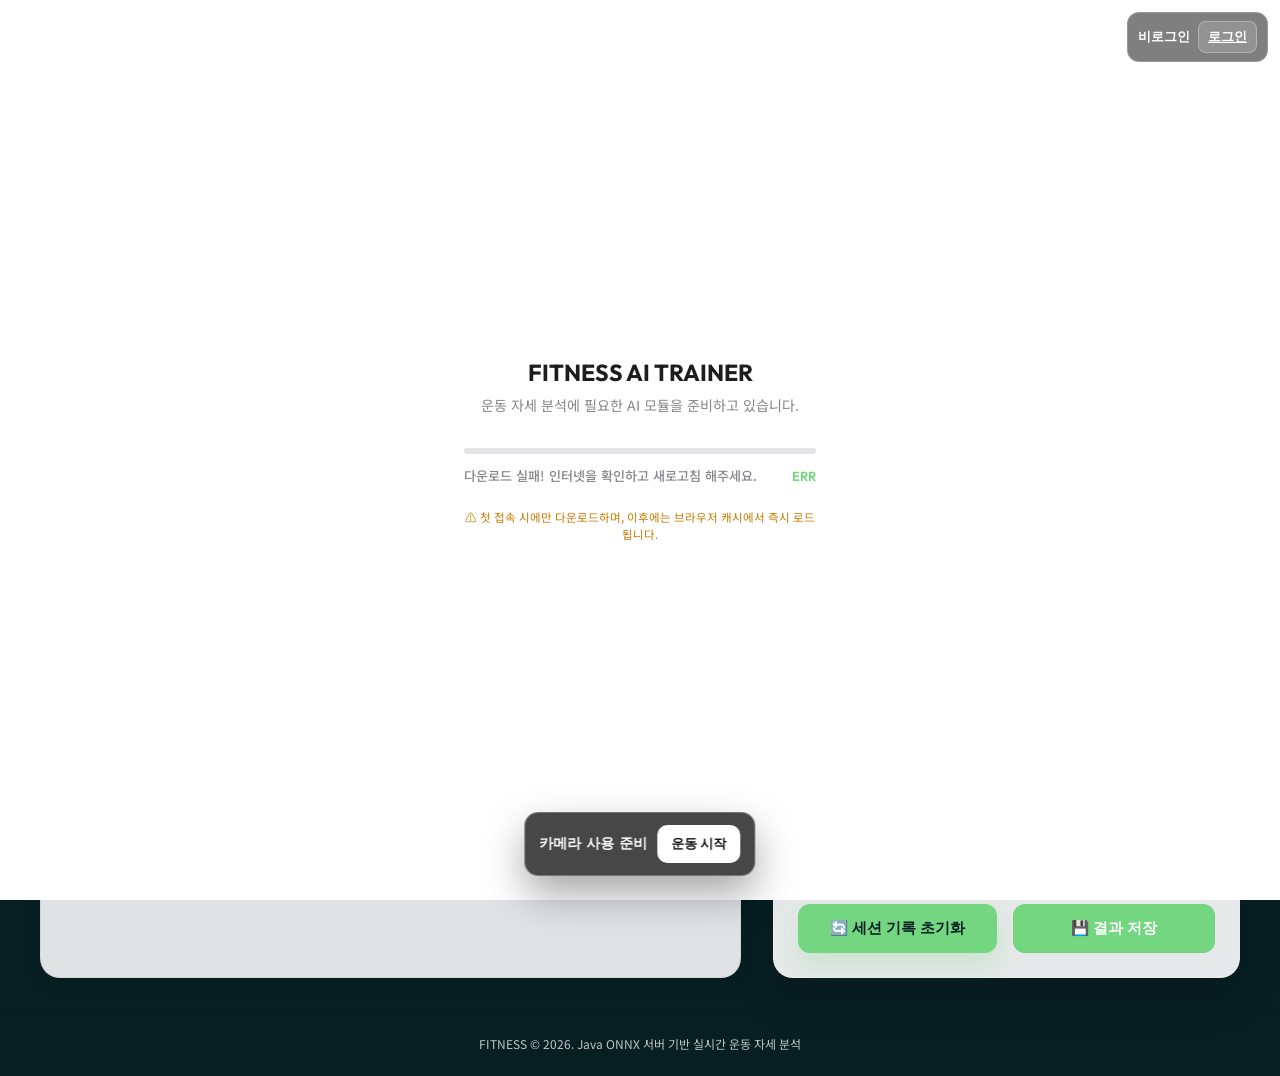
==== src/main/resources/static/exercise.html @ 844e29c2 "first commit" ====
<!DOCTYPE html>
<html lang="ko">

<head>
    <meta charset="UTF-8">
    <meta name="viewport" content="width=device-width, initial-scale=1.0">
    <!-- COOP/COEP Service Worker for GitHub Pages high-speed WASM multithreading -->
    <title>FITNESS | AI 운동 자세 코치</title>
    <!-- Google Fonts: Outfit & Noto Sans KR -->
    <link rel="preconnect" href="https://fonts.googleapis.com">
    <link rel="preconnect" href="https://fonts.gstatic.com" crossorigin>
    <link
        href="https://fonts.googleapis.com/css2?family=Noto+Sans+KR:wght@300;400;500;700&family=Outfit:wght@300;400;600;800&display=swap"
        rel="stylesheet">

    <!-- ONNX Runtime Web Local Serving -->
    <script src="static/ort.min.js"></script>

    <!-- Global diagnostics capture for early scripting & network errors -->
    <script>
        window.addEventListener('error', function (e) {
            // Check if it is a network resource load failure
            let errMsg = e.message;
            let errSrc = e.filename ? e.filename + ':' + e.lineno : '';
            if (e.target && (e.target.src || e.target.href)) {
                errMsg = `네트워크 리소스 로딩 실패: ${e.target.src || e.target.href}`;
                errSrc = e.target.tagName;
            }
            showDiagnosticError(errMsg || '스크립트 실행 오류가 감지되었습니다.', errSrc);
        }, true); // Use capture phase to catch network resource loading failures (CORS, 404)

        window.addEventListener('unhandledrejection', function (e) {
            showDiagnosticError('비동기 처리 에러: ' + (e.reason ? e.reason.message || e.reason : '알 수 없는 거절'));
        });

        function showDiagnosticError(message, source) {
            setTimeout(() => {
                const errorLog = document.getElementById('loader-error-log');
                const content = document.getElementById('error-log-content');
                const statusText = document.getElementById("loader-status-text");
                const progressBar = document.getElementById("loader-progress-bar");
                const percentText = document.getElementById("loader-percentage-text");

                if (errorLog && content) {
                    errorLog.style.display = 'block';
                    const srcInfo = source ? `\n[위치]: ${source}` : '';
                    content.innerText = `[진단 데이터]: ${message}${srcInfo}`;

                    if (statusText) statusText.innerText = "오류 발생! 시스템 진단 결과를 확인하세요.";
                    if (percentText) percentText.innerText = "ERR";
                    if (progressBar) {
                        progressBar.style.width = "100%";
                        progressBar.style.background = "#f43f5e";
                        progressBar.style.boxShadow = "0 0 15px rgba(244, 63, 94, 0.8)";
                    }
                }
            }, 50);
        }
    </script>

    <style>
        :root {
            --bg-base: #f5f5f7;
            /* Apple Signature Light Gray */
            --bg-surface: #ffffff;
            /* Crisp Solid White */
            --border-color: rgba(0, 0, 0, 0.08);
            /* Minimal Neutral Border */
            --primary: #0071e3;
            /* Apple Signature Blue */
            --primary-glow: rgba(0, 113, 227, 0.15);
            --accent-cyan: #0071e3;
            --accent-emerald: #34c759;
            /* iOS green */
            --accent-emerald-glow: rgba(52, 199, 89, 0.15);
            --accent-rose: #ff3b30;
            /* iOS red */
            --accent-rose-glow: rgba(255, 59, 48, 0.15);
            --text-main: #1d1d1f;
            /* Apple Charcoal */
            --text-muted: #86868b;
            /* Apple Gray */
        }

        * {
            box-sizing: border-box;
            margin: 0;
            padding: 0;
        }

        body {
            background-color: var(--bg-base);
            color: var(--text-main);
            font-family: -apple-system, BlinkMacSystemFont, 'SF Pro Display', 'Noto Sans KR', 'Outfit', sans-serif;
            min-height: 100vh;
            display: flex;
            flex-direction: column;
            overflow-x: hidden;
        }

        header {
            position: relative;
            z-index: 10;
            padding: 18px 40px;
            display: flex;
            justify-content: space-between;
            align-items: center;
            border-bottom: 1px solid var(--border-color);
            background: rgba(255, 255, 255, 0.8);
            backdrop-filter: blur(20px);
            -webkit-backdrop-filter: blur(20px);
        }

        .logo-section {
            display: flex;
            align-items: center;
            gap: 12px;
        }

        .logo-badge {
            background: #ffffff;
            border: 1px solid rgba(0, 0, 0, 0.1);
            width: 36px;
            height: 36px;
            border-radius: 9px;
            display: flex;
            align-items: center;
            justify-content: center;
            font-family: 'Outfit', sans-serif;
            font-weight: 800;
            font-size: 1.15rem;
            color: var(--primary);
            box-shadow: 0 2px 8px rgba(0, 0, 0, 0.04);
        }

        h1 {
            font-family: 'Outfit', sans-serif;
            font-size: 1.35rem;
            font-weight: 700;
            color: var(--text-main);
            letter-spacing: -0.5px;
        }

        .status-pill {
            display: flex;
            align-items: center;
            gap: 10px;
            background: #ffffff;
            padding: 8px 18px;
            border-radius: 980px;
            /* Apple pill-shaped status */
            border: 1px solid var(--border-color);
            font-size: 0.82rem;
            font-weight: 500;
            color: var(--text-muted);
            box-shadow: 0 2px 6px rgba(0, 0, 0, 0.02);
            transition: all 0.2s ease;
        }

        .status-dot {
            width: 8px;
            height: 8px;
            border-radius: 50%;
            background-color: var(--accent-rose);
        }

        .status-dot.connected {
            background-color: var(--accent-emerald);
            animation: pulse 1.5s infinite alternate;
        }

        .status-dot.loading {
            background-color: #ff9500;
            /* iOS orange */
            animation: pulse 0.8s infinite alternate;
        }

        main {
            position: relative;
            z-index: 1;
            flex: 1;
            display: grid;
            grid-template-columns: 1.2fr 0.8fr;
            gap: 32px;
            padding: 32px 40px;
            max-width: 1440px;
            width: 100%;
            margin: 0 auto;
        }

        @media (max-width: 1024px) {
            main {
                grid-template-columns: 1fr;
                gap: 24px;
                padding: 20px;
            }
        }

        /* Left Side: Camera Container */
        .workspace-panel {
            background: var(--bg-surface);
            border: 1px solid rgba(0, 0, 0, 0.06);
            border-radius: 20px;
            padding: 24px;
            display: flex;
            flex-direction: column;
            gap: 20px;
            box-shadow: 0 8px 24px rgba(0, 0, 0, 0.03);
            position: relative;
        }

        .camera-wrapper {
            position: relative;
            width: 100%;
            aspect-ratio: 16/9;
            background: #fafafa;
            border-radius: 14px;
            overflow: hidden;
            border: 1px solid rgba(0, 0, 0, 0.06);
        }

        video#webcam {
            position: absolute;
            left: -9999px;
            top: -9999px;
            width: 640px;
            height: 360px;
            opacity: 1;
            pointer-events: none;
        }

        canvas#canvas-stream {
            width: 100%;
            height: 100%;
            object-fit: cover;
        }

        /* Overlay indicators */
        .camera-overlay {
            position: absolute;
            top: 20px;
            left: 20px;
            right: 20px;
            bottom: 20px;
            pointer-events: none;
            display: flex;
            flex-direction: column;
            justify-content: space-between;
        }

        .overlay-top {
            display: flex;
            justify-content: space-between;
            align-items: center;
        }

        .overlay-badge {
            background: rgba(255, 255, 255, 0.9);
            backdrop-filter: blur(10px);
            -webkit-backdrop-filter: blur(10px);
            padding: 7px 14px;
            border-radius: 8px;
            border: 1px solid rgba(0, 0, 0, 0.06);
            font-size: 0.75rem;
            font-weight: 600;
            color: var(--text-main);
            letter-spacing: 0.3px;
            box-shadow: 0 2px 8px rgba(0, 0, 0, 0.04);
        }

        .overlay-state-badge {
            padding: 8px 20px;
            border-radius: 10px;
            font-weight: 700;
            font-size: 0.9rem;
            letter-spacing: 0.5px;
            color: white;
            border: 1px solid rgba(255, 255, 255, 0.1);
            backdrop-filter: blur(12px);
            -webkit-backdrop-filter: blur(12px);
            box-shadow: 0 4px 12px rgba(0, 0, 0, 0.1);
            transition: all 0.3s cubic-bezier(0.4, 0, 0.2, 1);
        }

        .state-ready {
            background: rgba(30, 30, 30, 0.7);
        }

        .state-down {
            background: rgba(0, 113, 227, 0.85);
            /* Apple Blue */
            box-shadow: 0 4px 15px rgba(0, 113, 227, 0.3);
        }

        .overlay-bottom {
            display: flex;
            justify-content: space-between;
            align-items: flex-end;
        }

        .camera-guide-box {
            background: rgba(255, 149, 0, 0.08);
            backdrop-filter: blur(12px);
            -webkit-backdrop-filter: blur(12px);
            border: 1px solid rgba(255, 149, 0, 0.2);
            color: #cc7a00;
            padding: 10px 18px;
            border-radius: 12px;
            font-size: 0.82rem;
            font-weight: 500;
            max-width: 420px;
            line-height: 1.45;
            box-shadow: 0 4px 12px rgba(255, 149, 0, 0.05);
        }

        .fps-badge {
            background: rgba(255, 255, 255, 0.9);
            color: var(--primary);
            border: 1px solid rgba(0, 113, 227, 0.15);
            font-family: 'Outfit', sans-serif;
            font-weight: 600;
        }

        /* Right Side: Controls & Analytics */
        .controls-panel {
            display: flex;
            flex-direction: column;
            gap: 24px;
        }

        .glass-card {
            background: var(--bg-surface);
            border: 1px solid rgba(0, 0, 0, 0.06);
            border-radius: 20px;
            padding: 24px;
            box-shadow: 0 8px 24px rgba(0, 0, 0, 0.03);
            transition: all 0.25s ease;
        }

        .glass-card:hover {
            border-color: rgba(0, 0, 0, 0.1);
            box-shadow: 0 10px 28px rgba(0, 0, 0, 0.05);
        }

        .panel-title {
            font-size: 0.9rem;
            font-weight: 600;
            color: var(--text-muted);
            text-transform: uppercase;
            letter-spacing: 0.8px;
            margin-bottom: 18px;
            display: flex;
            justify-content: space-between;
            align-items: center;
        }

        /* Exercise selection grid */
        .exercise-selectors {
            display: grid;
            grid-template-columns: repeat(3, 1fr);
            gap: 12px;
        }

        .selector-btn {
            background: #f5f5f7;
            border: 1px solid rgba(0, 0, 0, 0.02);
            border-radius: 14px;
            padding: 16px 10px;
            font-size: 0.88rem;
            font-weight: 600;
            color: var(--text-muted);
            cursor: pointer;
            transition: all 0.2s cubic-bezier(0.4, 0, 0.2, 1);
            display: flex;
            flex-direction: column;
            align-items: center;
            gap: 8px;
        }

        .selector-btn:hover {
            background: #e8e8ed;
            color: var(--text-main);
        }

        .selector-btn.active {
            background: var(--primary);
            border-color: var(--primary);
            color: white;
            box-shadow: 0 4px 12px rgba(0, 113, 227, 0.25);
        }

        .selector-btn.active .btn-icon {
            color: white;
        }

        .btn-icon {
            font-size: 1.5rem;
            transition: all 0.2s ease;
        }

        /* Analytics stats */
        .analytics-grid {
            display: grid;
            grid-template-columns: 1fr 1.1fr;
            gap: 20px;
            align-items: center;
        }

        /* Round Gauge container */
        .gauge-container {
            position: relative;
            width: 142px;
            height: 142px;
            margin: 0 auto;
            display: flex;
            justify-content: center;
            align-items: center;
        }

        .gauge-svg {
            transform: rotate(-90deg);
            width: 100%;
            height: 100%;
        }

        .gauge-bg {
            fill: none;
            stroke: #f5f5f7;
            stroke-width: 9;
        }

        .gauge-progress {
            fill: none;
            stroke: url(#scoreGrad);
            stroke-width: 9;
            stroke-linecap: round;
            stroke-dasharray: 377;
            stroke-dashoffset: 377;
            transition: stroke-dashoffset 0.4s cubic-bezier(0.4, 0, 0.2, 1);
        }

        .gauge-center {
            position: absolute;
            display: flex;
            flex-direction: column;
            align-items: center;
            justify-content: center;
        }

        .gauge-val {
            font-family: 'Outfit', sans-serif;
            font-size: 2.15rem;
            font-weight: 700;
            line-height: 1;
            color: var(--text-main);
        }

        .gauge-lbl {
            font-size: 0.7rem;
            color: var(--text-muted);
            text-transform: uppercase;
            letter-spacing: 0.5px;
            margin-top: 4px;
        }

        /* Bar metrics */
        .bar-metrics {
            display: flex;
            flex-direction: column;
            gap: 16px;
        }

        .metric-group {
            display: flex;
            flex-direction: column;
            gap: 6px;
        }

        .metric-info {
            display: flex;
            justify-content: space-between;
            font-size: 0.8rem;
            font-weight: 600;
        }

        .metric-label {
            color: var(--text-muted);
        }

        .metric-value {
            color: var(--text-main);
            font-family: 'Outfit', sans-serif;
        }

        .metric-bar-bg {
            background: #f5f5f7;
            height: 6px;
            border-radius: 3px;
            overflow: hidden;
            position: relative;
        }

        .metric-bar-fill {
            height: 100%;
            border-radius: 3px;
            width: 0%;
            transition: width 0.4s ease;
        }

        .fill-accuracy {
            background: var(--primary);
        }

        .fill-stability {
            background: var(--accent-emerald);
        }

        /* AI Label and feedback card */
        .feedback-section {
            min-height: 110px;
            display: flex;
            flex-direction: column;
            justify-content: center;
            position: relative;
            overflow: hidden;
        }

        .ai-label-wrapper {
            display: flex;
            justify-content: space-between;
            align-items: center;
            margin-bottom: 12px;
        }

        .ai-badge {
            padding: 5px 12px;
            border-radius: 6px;
            font-weight: 700;
            font-size: 0.78rem;
            letter-spacing: 0.5px;
            text-transform: uppercase;
        }

        .badge-good {
            background: rgba(52, 199, 89, 0.1);
            border: 1px solid rgba(52, 199, 89, 0.2);
            color: var(--accent-emerald);
        }

        .badge-bad {
            background: rgba(255, 59, 48, 0.1);
            border: 1px solid rgba(255, 59, 48, 0.2);
            color: var(--accent-rose);
        }

        .feedback-bubble {
            background: #f5f5f7;
            border-left: 4px solid var(--primary);
            border-radius: 0 10px 10px 0;
            padding: 12px 16px;
            font-size: 1.05rem;
            font-weight: 500;
            color: var(--text-main);
            min-height: 52px;
            display: flex;
            align-items: center;
            transition: all 0.2s ease;
        }

        .feedback-bubble.highlight {
            background: rgba(0, 113, 227, 0.05);
            border-left-color: var(--primary);
            animation: highlight-pulse 0.4s ease;
        }

        /* Session Summary grid */
        .summary-grid {
            display: grid;
            grid-template-columns: repeat(3, 1fr);
            gap: 16px;
            text-align: center;
        }

        .summary-card {
            background: #f5f5f7;
            border-radius: 12px;
            padding: 14px 8px;
        }

        .summary-val {
            font-family: 'Outfit', sans-serif;
            font-size: 1.75rem;
            font-weight: 700;
            color: var(--text-main);
            line-height: 1.2;
        }

        .summary-lbl {
            font-size: 0.75rem;
            color: var(--text-muted);
            margin-top: 4px;
        }

        .actions-row {
            display: flex;
            gap: 16px;
            margin-top: 10px;
        }

        .btn {
            flex: 1;
            background: #f5f5f7;
            border: 1px solid rgba(0, 0, 0, 0.02);
            border-radius: 12px;
            padding: 14px;
            color: var(--text-main);
            font-weight: 600;
            font-size: 0.92rem;
            cursor: pointer;
            transition: all 0.2s ease;
            display: flex;
            align-items: center;
            justify-content: center;
            gap: 8px;
        }

        .btn:hover {
            background: #e8e8ed;
        }

        .btn-primary {
            background: var(--primary);
            border: none;
            color: white;
            box-shadow: 0 4px 12px var(--primary-glow);
        }

        .btn-primary:hover {
            background: #0062c3;
            /* Darker Apple Blue */
            box-shadow: 0 6px 16px rgba(0, 113, 227, 0.25);
            transform: translateY(-1px);
        }

        .sound-controller {
            display: flex;
            justify-content: space-between;
            align-items: center;
            font-size: 0.82rem;
            color: var(--text-muted);
        }

        .toggle-switch {
            position: relative;
            display: inline-block;
            width: 44px;
            height: 24px;
        }

        .toggle-switch input {
            opacity: 0;
            width: 0;
            height: 0;
        }

        .toggle-slider {
            position: absolute;
            cursor: pointer;
            top: 0;
            left: 0;
            right: 0;
            bottom: 0;
            background-color: #d2d2d7;
            transition: .2s cubic-bezier(0.4, 0, 0.2, 1);
            border-radius: 24px;
        }

        .toggle-slider:before {
            position: absolute;
            content: "";
            height: 18px;
            width: 18px;
            left: 3px;
            bottom: 3px;
            background-color: white;
            transition: .2s cubic-bezier(0.4, 0, 0.2, 1);
            border-radius: 50%;
            box-shadow: 0 2px 5px rgba(0, 0, 0, 0.15);
        }

        input:checked+.toggle-slider {
            background-color: var(--accent-emerald);
        }

        input:checked+.toggle-slider:before {
            transform: translateX(20px);
        }

        /* Animations */
        @keyframes pulse {
            0% {
                transform: scale(1);
                opacity: 0.8;
            }

            100% {
                transform: scale(1.1);
                opacity: 1;
            }
        }

        @keyframes highlight-pulse {
            0% {
                transform: scale(1);
            }

            50% {
                transform: scale(1.02);
            }

            100% {
                transform: scale(1);
            }
        }

        footer {
            padding: 24px;
            text-align: center;
            font-size: 0.75rem;
            color: var(--text-muted);
            border-top: 1px solid var(--border-color);
            margin-top: auto;
        }

        /* Clean White Loading Screen Overlay Styles */
        #loader-overlay {
            position: fixed;
            top: 0;
            left: 0;
            width: 100%;
            height: 100%;
            background: #ffffff;
            z-index: 9999;
            display: flex;
            align-items: center;
            justify-content: center;
            transition: opacity 0.5s cubic-bezier(0.4, 0, 0.2, 1), transform 0.5s cubic-bezier(0.4, 0, 0.2, 1);
        }

        #loader-overlay.fade-out {
            opacity: 0;
            transform: scale(1.03);
            pointer-events: none;
        }

        .loader-content {
            width: 90%;
            max-width: 400px;
            text-align: center;
            background: #ffffff;
            border-radius: 20px;
            padding: 40px 24px;
        }

        .loader-logo {
            background: var(--primary);
            width: 54px;
            height: 54px;
            border-radius: 12px;
            display: flex;
            align-items: center;
            justify-content: center;
            font-family: 'Outfit', sans-serif;
            font-weight: 800;
            font-size: 1.6rem;
            color: white;
            margin: 0 auto 24px;
            box-shadow: 0 4px 12px var(--primary-glow);
        }

        .loader-title {
            font-family: 'Outfit', sans-serif;
            font-size: 1.45rem;
            font-weight: 700;
            margin-bottom: 8px;
            color: var(--text-main);
        }

        .loader-subtitle {
            font-size: 0.88rem;
            color: var(--text-muted);
            line-height: 1.5;
            margin-bottom: 32px;
        }

        .progress-container {
            width: 100%;
            height: 6px;
            background: #e5e5e7;
            border-radius: 3px;
            overflow: hidden;
            margin-bottom: 12px;
        }

        .progress-bar-fill {
            height: 100%;
            width: 0%;
            background: var(--primary);
            border-radius: 3px;
            transition: width 0.1s ease;
        }

        .progress-text-row {
            display: flex;
            justify-content: space-between;
            align-items: center;
            font-size: 0.82rem;
            font-weight: 500;
            color: var(--text-muted);
            margin-bottom: 24px;
        }

        #loader-status-text {
            color: var(--text-muted);
        }

        #loader-percentage-text {
            font-family: 'Outfit', sans-serif;
            color: var(--primary);
            font-weight: 600;
        }

        .loader-cache-tip {
            font-size: 0.72rem;
            color: #cc7a00;
            line-height: 1.4;
        }

        /* FITNESS unified UI override: visual layer only, camera/canvas/model logic untouched */
        :root {
            --primary: #74d680;
            --primary-glow: rgba(116, 214, 128, 0.22);
            --accent-cyan: #74d680;
            --accent-emerald: #74d680;
            --bg-base: #071f23;
            --bg-surface: rgba(255, 255, 255, 0.88);
        }
        body {
            background: #071f23;
        }
        header {
            background: rgba(7, 31, 35, 0.78);
            color: #fff;
            border-bottom: 1px solid rgba(255,255,255,0.16);
        }
        .logo-section h1 {
            font-size: clamp(1.8rem, 4vw, 2.6rem);
            letter-spacing: -0.04em;
            color: #fff;
            font-weight: 900;
        }
        .status-pill,
        .glass-card,
        .camera-wrapper,
        .sound-controller {
            border: 1px solid rgba(255,255,255,0.18);
            box-shadow: 0 18px 40px rgba(0,0,0,0.18);
        }
        .glass-card,
        .sound-controller {
            background: rgba(255,255,255,0.9);
            backdrop-filter: blur(14px);
        }
        .panel-title {
            color: #083239;
            font-weight: 900;
            letter-spacing: -0.02em;
        }
        .selector-btn.active,
        .btn-primary,
        #start-btn {
            background: #74d680 !important;
            color: #062024 !important;
            box-shadow: 0 12px 26px rgba(116, 214, 128, 0.24) !important;
        }
        .selector-btn.active {
            border-color: rgba(116, 214, 128, 0.9) !important;
        }
        .metric-bar-fill,
        #gauge-circle {
            stroke: #74d680;
        }
        .gauge-val,
        .summary-val,
        .metric-value {
            color: #0f3f35;
        }
        footer {
            color: rgba(255,255,255,0.74);
        }
        @media (max-width: 768px) {
            header {
                padding: 16px 18px;
                gap: 12px;
            }
            .logo-section h1 {
                font-size: 2rem;
                word-break: keep-all;
            }
            main {
                gap: 16px;
            }
            .glass-card {
                border-radius: 20px;
            }
        }

    </style>

<script>
(function syncFitnessLoginKeys() {
  const keys = ["fitnessUserId", "fitnessUser", "user", "loggedInUserId", "currentUser", "username"];
  let value = "";
  for (const key of keys) {
    const v = localStorage.getItem(key);
    if (v) { value = v; break; }
  }
  if (value) {
    localStorage.setItem("fitnessUserId", value);
    localStorage.setItem("fitnessUser", value);
    localStorage.setItem("user", value);
    localStorage.setItem("loggedInUserId", value);
    localStorage.setItem("currentUser", value);
    localStorage.setItem("username", value);
  }
})();
</script>

</head>

<body>

<!-- Camera Permission Fix Overlay -->
<div id="camera-permission-fix" style="position:fixed; left:50%; bottom:24px; transform:translateX(-50%); z-index:100000; display:flex; gap:10px; align-items:center; padding:12px 14px; border-radius:14px; background:rgba(0,0,0,.72); color:#fff; border:1px solid rgba(255,255,255,.25); backdrop-filter:blur(12px); box-shadow:0 18px 40px rgba(0,0,0,.35); font:700 14px system-ui;">
  <span>카메라 사용 준비</span>
  <button type="button" onclick="requestCameraPermissionAndStart()" style="height:38px; padding:0 14px; border:0; border-radius:10px; background:#fff; color:#111; font-weight:900; cursor:pointer;">운동 시작</button>
</div>

<script>
async function requestCameraPermissionAndStart() {
  const box = document.getElementById("camera-permission-fix");
  try {
    if (typeof window.unlockTTSForIOS === "function") window.unlockTTSForIOS();
    if (!navigator.mediaDevices || !navigator.mediaDevices.getUserMedia) {
      alert("이 브라우저에서 카메라 API를 사용할 수 없습니다. Chrome 최신 버전으로 접속해주세요.");
      return;
    }
    if (box) box.style.display = "none";
    if (typeof window.handleStartButton === "function") {
      await window.handleStartButton();
    }
  } catch (err) {
    console.error("[Camera Permission Error]", err);
    alert("카메라 권한 요청 실패: " + (err && err.message ? err.message : err));
  }
}

window.addEventListener("DOMContentLoaded", async function () {
  const box = document.getElementById("camera-permission-fix");
  if (!box) return;
  try {
    if (navigator.permissions && navigator.permissions.query) {
      const result = await navigator.permissions.query({ name: "camera" });
      if (result.state === "granted") box.style.display = "none";
    }
  } catch (_) {
    // Safari 일부 버전은 camera permission query를 지원하지 않습니다.
  }
});
</script>


    <div id="fitness-auth-bar" style="position:fixed; top:12px; right:12px; z-index:99999; display:flex; gap:8px; align-items:center; background:rgba(0,0,0,.5); color:#fff; border:1px solid rgba(255,255,255,.2); border-radius:12px; padding:8px 10px; backdrop-filter:blur(10px); font:700 13px system-ui;">
        <span id="fitness-auth-name">비로그인</span>
        <a id="fitness-login-open" href="login.html" style="background:rgba(255,255,255,.15); color:#fff; border:1px solid rgba(255,255,255,.3); border-radius:8px; padding:6px 9px; cursor:pointer;">로그인</a>
        <button id="fitness-logout-btn" type="button" onclick="logoutFitness()" style="display:none; background:rgba(255,255,255,.15); color:#fff; border:1px solid rgba(255,255,255,.3); border-radius:8px; padding:6px 9px; cursor:pointer;">로그아웃</button>
    </div>


    <!-- Cyberpunk Loader Overlay -->
    <div id="loader-overlay">
        <div class="loader-content">
            <h2 class="loader-title">FITNESS AI TRAINER</h2>
            <p class="loader-subtitle">운동 자세 분석에 필요한 AI 모듈을 준비하고 있습니다.</p>

            <div class="progress-container">
                <div id="loader-progress-bar" class="progress-bar-fill"></div>
            </div>

            <div class="progress-text-row">
                <span id="loader-status-text">카메라 시작 버튼을 눌러 권한을 허용해주세요.</span>
                <span id="loader-percentage-text">0%</span>
            </div>

            <p class="loader-cache-tip">⚠️ 첫 접속 시에만 다운로드하며, 이후에는 브라우저 캐시에서 즉시 로드됩니다.</p>

            <!-- TTS 활성화용 시작 버튼 (로딩 완료 후 표시) -->
            <button id="start-btn" onclick="handleStartButton()"
                style="display:none; margin-top:24px; width:100%; padding:14px; background:var(--primary); color:white; border:none; border-radius:12px; font-size:1rem; font-weight:600; cursor:pointer; box-shadow:0 4px 12px rgba(0,113,227,0.3); transition: all 0.2s ease;">
                ▶ 운동 시작
            </button>

            <!-- Diagnostic error console -->
            <div id="loader-error-log"
                style="display: none; margin-top: 20px; padding: 14px; background: rgba(244, 63, 94, 0.08); border: 1px dashed var(--accent-rose); border-radius: 12px; font-family: monospace; font-size: 0.78rem; color: #fda4af; text-align: left; max-height: 120px; overflow-y: auto; box-shadow: 0 0 10px rgba(244, 63, 94, 0.15);">
                <div
                    style="font-weight: 700; color: #f43f5e; margin-bottom: 4px; display: flex; align-items: center; gap: 6px;">
                    <span style="animation: pulse 0.5s infinite alternate;">🔴</span> SYSTEM DIAGNOSTIC ERROR:
                </div>
                <div id="error-log-content" style="white-space: pre-wrap; line-height: 1.4;"></div>
            </div>
        </div>
    </div>

    <!-- Login Overlay -->
    <div id="login-overlay" style="position:fixed; top:0; left:0; width:100%; height:100%; background:rgba(0,0,0,0.85); z-index:10000; display:none; align-items:center; justify-content:center; backdrop-filter:blur(10px);">
        <div style="background:white; padding:40px; border-radius:20px; width:90%; max-width:400px; text-align:center;">
            <h2 style="margin-bottom:10px;">FITNESS 로그인</h2>
            <p style="color:#666; margin-bottom:30px;">기존 기록을 불러오거나 새로 등록하세요.</p>
            <input type="text" id="user-id" placeholder="아이디" style="width:100%; padding:14px; margin-bottom:12px; border:1px solid #ddd; border-radius:12px; font-size:1rem;">
            <input type="password" id="user-pw" placeholder="비밀번호" style="width:100%; padding:14px; margin-bottom:24px; border:1px solid #ddd; border-radius:12px; font-size:1rem;">
            <div style="display:flex; gap:10px;">
                <button onclick="handleAuth('login')" style="flex:1; padding:16px; background:#0071e3; color:white; border:none; border-radius:12px; font-size:1.1rem; font-weight:600; cursor:pointer;">로그인</button>
                <button onclick="handleAuth('register')" style="flex:1; padding:16px; background:#34c759; color:white; border:none; border-radius:12px; font-size:1.1rem; font-weight:600; cursor:pointer;">회원가입</button>
            </div>
        </div>
    </div>

    <header>

        <div class="logo-section">
            <div>
                <h1>FITNESS</h1>
            </div>
        </div>

        <div class="status-pill">
            <div id="conn-dot" class="status-dot"></div>
            <span id="conn-text">로딩 중...</span>
        </div>
    </header>

    <main>
        <!-- Left Column: Camera and Landmark overlay -->
        <section class="workspace-panel">
            <div class="camera-wrapper">
                <video id="webcam" autoplay playsinline muted></video>
                <canvas id="canvas-stream"></canvas>

                <div class="camera-overlay">
                    <div class="overlay-top">
                        <span id="guide-badge" class="overlay-badge fps-badge">FPS --</span>
                        <div id="state-badge" class="overlay-state-badge state-ready">READY</div>
                    </div>

                    <div class="overlay-bottom">
                        <div id="camera-guide" class="camera-guide-box">
                            카메라 가이드: 준비 중...
                        </div>
                        <span id="ai-prediction-dot" class="overlay-badge"
                            style="background: rgba(16, 185, 129, 0.8);">AI: --</span>
                        <div id="live-debug-console"
                            style="margin-top: 10px; font-size: 0.75rem; font-family: monospace; padding: 8px 12px; border-radius: 8px; background: rgba(15, 23, 42, 0.85); color: #ef4444; border: 1px solid rgba(239, 68, 68, 0.3); display: none; max-width: 320px; white-space: normal; word-break: break-all; pointer-events: auto; backdrop-filter: blur(10px); box-shadow: 0 10px 25px -5px rgba(0, 0, 0, 0.5); text-align: left;">
                        </div>
                    </div>
                </div>
            </div>

            <div class="sound-controller">
                <span>🔊 실시간 음성 코칭 및 효과음 활성화</span>
                <label class="toggle-switch">
                    <input type="checkbox" id="voice-enable" checked>
                    <span class="toggle-slider"></span>
                </label>
            </div>
        </section>

        <!-- Right Column: Control Center & Real-Time Stats -->
        <section class="controls-panel">

            <!-- Card 1: Exercise Selector -->
            <div class="glass-card">
                <div class="panel-title">운동 종목 선택</div>
                <div class="exercise-selectors">
                    <button class="selector-btn active" id="btn-squat" onclick="changeExercise('squat')">
                        <span class="btn-icon">🧘‍♂️</span>
                        <span>스쿼트</span>
                    </button>
                    <button class="selector-btn" id="btn-pushup" onclick="changeExercise('pushup')">
                        <span class="btn-icon">🤸‍♂️</span>
                        <span>푸시업</span>
                    </button>
                    <button class="selector-btn" id="btn-pullup" onclick="changeExercise('pullup')">
                        <span class="btn-icon">🏋️‍♂️</span>
                        <span>풀업</span>
                    </button>
                </div>
            </div>

            <!-- Card 2: Live Analytics -->
            <div class="glass-card">
                <div class="panel-title">
                    <span>실시간 운동 평가지표</span>
                    <span id="measuring-indicator"
                        style="color: var(--accent-cyan); font-size: 0.75rem; text-transform: uppercase; font-weight: 700; display:none;">●
                        측정 중</span>
                </div>

                <div class="analytics-grid">
                    <!-- Circle Total Score -->
                    <div class="gauge-container">
                        <svg class="gauge-svg">
                            <defs>
                                <linearGradient id="scoreGrad" x1="0%" y1="0%" x2="100%" y2="100%">
                                    <stop offset="0%" stop-color="#0071e3" />
                                    <stop offset="100%" stop-color="#34c759" />
                                </linearGradient>
                            </defs>
                            <circle class="gauge-bg" cx="70" cy="70" r="60"></circle>
                            <circle id="gauge-circle" class="gauge-progress" cx="70" cy="70" r="60"></circle>
                        </svg>
                        <div class="gauge-center">
                            <span id="score-value" class="gauge-val">0.0</span>
                            <span class="gauge-lbl">점수</span>
                        </div>
                    </div>

                    <!-- Horizontal Bar meters -->
                    <div class="bar-metrics">
                        <div class="metric-group">
                            <div class="metric-info">
                                <span class="metric-label">자세 정확도</span>
                                <span id="accuracy-val" class="metric-value">-- %</span>
                            </div>
                            <div class="metric-bar-bg">
                                <div id="accuracy-bar" class="metric-bar-fill fill-accuracy"></div>
                            </div>
                        </div>

                        <div class="metric-group">
                            <div class="metric-info">
                                <span class="metric-label">좌우 안정성</span>
                                <span id="stability-val" class="metric-value">100 %</span>
                            </div>
                            <div class="metric-bar-bg">
                                <div id="stability-bar" class="metric-bar-fill fill-stability"></div>
                            </div>
                        </div>
                    </div>
                </div>
            </div>

            <!-- Card 3: AI Real-Time Feedback -->
            <div class="glass-card feedback-section">
                <div class="ai-label-wrapper">
                    <span class="panel-title" style="margin-bottom:0;">실시간 코칭 피드백</span>
                    <span id="ai-badge" class="ai-badge badge-good">GOOD</span>
                </div>
                <div id="feedback-bubble" class="feedback-bubble">
                    로딩 중...
                </div>
            </div>

            <!-- Card 4: Session Metrics -->
            <div class="glass-card">
                <div class="panel-title">세션 종합 기록</div>
                <div class="summary-grid">
                    <div class="summary-card">
                        <div id="sum-reps" class="summary-val">0</div>
                        <div class="summary-lbl">총 횟수</div>
                    </div>
                    <div class="summary-card">
                        <div id="sum-avg" class="summary-val">0.0</div>
                        <div class="summary-lbl">평균 점수</div>
                    </div>
                    <div class="summary-card">
                        <div id="sum-peak" class="summary-val">0.0</div>
                        <div class="summary-lbl">최고 점수</div>
                    </div>
                </div>

                <div class="actions-row">
                    <button class="btn btn-primary" onclick="resetStats()">🔄 세션 기록 초기화</button>
                    <button class="btn" style="background: var(--accent-emerald); color: white;" onclick="exportSessionData()">💾 결과 저장</button>
                </div>
            </div>

        </section>
    </main>

    <footer>
        FITNESS © 2026. Java ONNX 서버 기반 실시간 운동 자세 분석
    </footer>

    <!-- MediaPipe Vision Task Library (ES module dynamic imports) -->
    <script type="module">
        // Real-time on-screen debug console hooks
        const debugConsole = document.getElementById('live-debug-console');
        const showDebug = (msg, isErr = true) => {
            if (!debugConsole) return;
            debugConsole.style.display = 'block';
            debugConsole.style.color = isErr ? '#ef4444' : '#fbbf24';
            debugConsole.style.borderColor = isErr ? 'rgba(239, 68, 68, 0.3)' : 'rgba(251, 191, 36, 0.3)';
            debugConsole.innerText = `⚠️ [${isErr ? "오류" : "경고"}] ${msg}`;
        };

        const _err = console.error;
        console.error = function (...args) {
            const str = args.join(' ');
            if (str.includes("inference_feedback_manager") || str.includes("signature") || str.includes("feedback_manager")) return;

            _err.apply(console, args);
            if (str.includes("MediaPipe") || str.includes("ONNX") || str.includes("WASM") || str.includes("Init") || str.includes("failed")) {
                showDebug(str, true);
            }
        };

        const _warn = console.warn;
        console.warn = function (...args) {
            const str = args.join(' ');
            // Filter out internal MediaPipe inference_feedback_manager warnings to keep UI clean
            if (str.includes("inference_feedback_manager") || str.includes("signature") || str.includes("feedback_manager")) return;

            _warn.apply(console, args);
            if (str.includes("MediaPipe") || str.includes("ONNX") || str.includes("timestamp") || str.includes("inference")) {
                showDebug(str, false);
            }
        };

        import { PoseLandmarker, FilesetResolver } from "./static/vision_bundle.mjs";

        // Global variables & engine states
        let poseLandmarker = null;
        let activeExercise = 'squat';
        let isCameraActive = false;
        let lastSpeakTime = 0;
        const speechCooldown = 4000;

        let featureBuffer = []; // stores normalized 132-dimension coordinates
        let landmarkHistory = []; // stores shoulder x position standard deviation
        let onnxSession = null;
        let cachedPoseLabel = "Good";
        let onnxFrameCounter = 0;
        let isOnnxRunning = false; // ONNX 추론 중복 실행 방지 플래그
        let mediapipeFrameCounter = 0; // MediaPipe 호출 빈도 제어용

        // Exponential Moving Average Landmark Smoothing Filter (Zero-latency stabilizer)
        let smoothedLandmarks = null;
        const SMOOTHING_FACTOR = 0.22; // lower is smoother, higher is more responsive (optimized for noise reduction)
        let lastChosenSide = {}; // Map of key -> 'left' or 'right' side selection cache to prevent side-switching jitter

        function smoothPoseLandmarks(rawLandmarks) {
            if (!smoothedLandmarks || smoothedLandmarks.length !== rawLandmarks.length) {
                // Initialize filter cache with raw coordinate clones
                smoothedLandmarks = rawLandmarks.map(pt => ({
                    x: pt.x,
                    y: pt.y,
                    z: pt.z,
                    visibility: pt.visibility !== undefined ? pt.visibility : 1
                }));
                return smoothedLandmarks;
            }

            for (let i = 0; i < rawLandmarks.length; i++) {
                const prev = smoothedLandmarks[i];
                const curr = rawLandmarks[i];

                // Real-time Exponential Smoothing Formula
                prev.x = SMOOTHING_FACTOR * curr.x + (1 - SMOOTHING_FACTOR) * prev.x;
                prev.y = SMOOTHING_FACTOR * curr.y + (1 - SMOOTHING_FACTOR) * prev.y;
                prev.z = SMOOTHING_FACTOR * curr.z + (1 - SMOOTHING_FACTOR) * prev.z;

                const currVis = curr.visibility !== undefined ? curr.visibility : 1;
                prev.visibility = SMOOTHING_FACTOR * currVis + (1 - SMOOTHING_FACTOR) * prev.visibility;
            }
            return smoothedLandmarks;
        }

        // Session records
        let totalReps = 0;
        let repScores = [];
        let peakScore = 0;
        let prevScore = 0;

        const video = document.getElementById('webcam');
        const canvas = document.getElementById('canvas-stream');
        const ctx = canvas.getContext('2d', { alpha: false }); // alpha:false로 합성 비용 제거

        const CAM_GUIDES = {
            'squat': '카메라 가이드: 몸의 측면이 보이도록 섭니다. 발끝부터 머리까지 전신이 카메라 화면에 잘 잡히게 카메라 거리를 조절해주세요.',
            'pushup': '카메라 가이드: 몸의 측면이 향하도록 바닥에 엎드립니다. 손끝부터 발목까지 전신 정렬 라인이 직선으로 보이도록 각도를 세팅해주세요.',
            'pullup': '카메라 가이드: 철봉 바로 뒤(후면)에 서주세요. 어깨와 양 팔꿈치의 움직임이 양 대칭으로 선명하게 포착되도록 배치해주세요.'
        };

        // Sound Synthesis via Web Audio API
        const audioCtx = new (window.AudioContext || window.webkitAudioContext)();
        function playSynthSound(type) {
            if (!document.getElementById('voice-enable').checked) return;
            if (audioCtx.state === 'suspended') audioCtx.resume();

            const osc = audioCtx.createOscillator();
            const gain = audioCtx.createGain();
            osc.connect(gain);
            gain.connect(audioCtx.destination);
            const now = audioCtx.currentTime;

            if (type === 'tink') {
                osc.type = 'sine';
                osc.frequency.setValueAtTime(880, now);
                osc.frequency.exponentialRampToValueAtTime(1200, now + 0.1);
                gain.gain.setValueAtTime(0.12, now);
                gain.gain.exponentialRampToValueAtTime(0.001, now + 0.25);
                osc.start(now); osc.stop(now + 0.25);
            }
            else if (type === 'pop') {
                osc.type = 'triangle';
                osc.frequency.setValueAtTime(440, now);
                osc.frequency.exponentialRampToValueAtTime(554, now + 0.08);
                gain.gain.setValueAtTime(0.08, now);
                gain.gain.exponentialRampToValueAtTime(0.001, now + 0.15);
                osc.start(now); osc.stop(now + 0.15);
            }
            else if (type === 'glass') {
                osc.type = 'sine';
                osc.frequency.setValueAtTime(1046.5, now);
                osc.frequency.exponentialRampToValueAtTime(1568, now + 0.15);
                gain.gain.setValueAtTime(0.15, now);
                gain.gain.exponentialRampToValueAtTime(0.001, now + 0.4);
                osc.start(now); osc.stop(now + 0.4);

                const osc2 = audioCtx.createOscillator();
                const gain2 = audioCtx.createGain();
                osc2.type = 'sine'; osc2.frequency.setValueAtTime(1318.5, now);
                gain2.gain.setValueAtTime(0.05, now); gain2.gain.exponentialRampToValueAtTime(0.001, now + 0.3);
                osc2.connect(gain2); gain2.connect(audioCtx.destination);
                osc2.start(now); osc2.stop(now + 0.3);
            }
            else if (type === 'funk') {
                osc.type = 'sawtooth';
                osc.frequency.setValueAtTime(180, now);
                osc.frequency.linearRampToValueAtTime(120, now + 0.18);
                gain.gain.setValueAtTime(0.07, now);
                gain.gain.exponentialRampToValueAtTime(0.001, now + 0.2);
                osc.start(now); osc.stop(now + 0.25);
            }
        }

        // Web Speech API (TTS)
        let isSpeakingPriority = false;
        let speakTimeoutId = null;
        let pendingFeedbackText = null;
        let ttsQueue = [];
        let ttsIsSpeaking = false;
        let lastSpokenText = '';
        let lastSpokenAt = 0;
        let ttsUnlocked = false;
        const isiOSDevice = /iPad|iPhone|iPod/.test(navigator.userAgent) ||
            (navigator.platform === 'MacIntel' && navigator.maxTouchPoints > 1);


        // MP3 file-based TTS. Uses the uploaded female voice files instead of browser speech when available.
        const feedbackAudioFiles = {
            "무릎을 조금 더 깊게 굽혀주세요": "tts/squat_knee_deeper.mp3",
            "조금만 더 내려가 주세요": "tts/go_lower.mp3",
            "상체가 앞으로 쏠렸어요. 등을 조금 더 세워주세요": "tts/squat_trunk_forward.mp3",
            "상체가 앞으로 쏠렸어요. 등을 좀 더 세워주세요": "tts/squat_trunk_forward.mp3",
            "상체를 조금 더 세워주세요": "tts/stand_trunk_up.mp3",
            "팔을 조금 더 굽혀주세요": "tts/pushup_bend_arms.mp3",
            "엉덩이가 올라갔어요. 몸을 일직선으로 유지해주세요": "tts/pushup_hips_up.mp3",
            "엉덩이를 살짝 내려주세요": "tts/lower_hips.mp3",
            "턱이 바에 가까워질 때까지 조금 더 올라가 주세요": "tts/pullup_higher_to_bar.mp3",
            "조금만 더 올려주세요": "tts/pullup_higher.mp3",
            "양팔에 힘을 균등하게 써주세요": "tts/pullup_even_arms.mp3",
            "몸이 많이 흔들려요. 균형을 잡아주세요": "tts/balance_shaking.mp3",
            "좌우 균형을 유지해주세요": "tts/keep_balance.mp3",
            "자세가 아주 좋아요": "tts/good.mp3",
            "좋아요. 그대로 유지해주세요": "tts/good.mp3",
            "좋은 자세입니다": "tts/good.mp3",
            "준비 완료. 자세를 잡고 운동을 시작해볼게요.": "tts/ready.mp3"
        };
        const feedbackAudioCache = new Map();
        let currentFeedbackAudio = null;
        let mp3AudioUnlocked = false;

        function normalizeFeedbackText(text) {
            return String(text || '').replace(/\s+/g, ' ').trim();
        }

        function getFeedbackAudioUrl(text) {
            const clean = normalizeFeedbackText(text);
            return feedbackAudioFiles[clean] || null;
        }

        function getFeedbackAudio(url) {
            if (!feedbackAudioCache.has(url)) {
                const audio = new Audio(url);
                audio.preload = 'auto';
                audio.playsInline = true;
                feedbackAudioCache.set(url, audio);
            }
            return feedbackAudioCache.get(url);
        }

        function unlockMp3AudioForIOS() {
            if (mp3AudioUnlocked) return true;
            try {
                const audio = getFeedbackAudio('tts/good.mp3');
                audio.volume = 0.01;
                const p = audio.play();
                if (p && typeof p.then === 'function') {
                    p.then(() => {
                        audio.pause();
                        audio.currentTime = 0;
                        audio.volume = 1.0;
                        mp3AudioUnlocked = true;
                    }).catch(() => {});
                } else {
                    audio.pause();
                    audio.currentTime = 0;
                    audio.volume = 1.0;
                    mp3AudioUnlocked = true;
                }
                return true;
            } catch(e) {
                return false;
            }
        }

        function playFeedbackAudioFile(text, onDone) {
            const url = getFeedbackAudioUrl(text);
            if (!url) return false;

            try {
                if (currentFeedbackAudio) {
                    currentFeedbackAudio.pause();
                    currentFeedbackAudio.currentTime = 0;
                }

                const audio = getFeedbackAudio(url);
                currentFeedbackAudio = audio;
                audio.currentTime = 0;
                audio.volume = 1.0;

                let finished = false;
                const finish = () => {
                    if (finished) return;
                    finished = true;
                    if (currentFeedbackAudio === audio) currentFeedbackAudio = null;
                    audio.onended = null;
                    audio.onerror = null;
                    if (typeof onDone === 'function') onDone();
                };

                const safetyTimeout = setTimeout(finish, 3500);
                audio.onended = () => { clearTimeout(safetyTimeout); finish(); };
                audio.onerror = () => { clearTimeout(safetyTimeout); finish(); };

                const playPromise = audio.play();
                if (playPromise && typeof playPromise.catch === 'function') {
                    playPromise.catch(err => {
                        clearTimeout(safetyTimeout);
                        console.warn('MP3 TTS playback failed:', err);
                        finish();
                    });
                }
                return true;
            } catch(e) {
                console.warn('MP3 TTS error:', e);
                return false;
            }
        }

        // 한국어 여성 음성 우선 선택
        // 브라우저 TTS는 기기에 설치된 음성을 사용하므로, iPhone/iPad에서는
        // iOS 설정 > 손쉬운 사용 > 콘텐츠 말하기 > 음성 > 한국어에서 여성 음성을 받아두면 가장 자연스럽게 재생된다.
        function pickNaturalKoreanFemaleVoice() {
            const voices = getSafeVoices();
            const koreanVoices = voices.filter(v => v.lang && v.lang.toLowerCase().startsWith('ko'));

            const femaleNamePattern = /Yuna|유나|Sora|소라|Narae|나래|Yuri|유리|Jiyoung|지영|Seoyeon|서연|female|woman|여성/i;
            const naturalPattern = /Siri|Enhanced|Premium|Neural|Natural|Google|Apple|Microsoft/i;

            return (
                koreanVoices.find(v => femaleNamePattern.test(v.name) && naturalPattern.test(v.name)) ||
                koreanVoices.find(v => femaleNamePattern.test(v.name)) ||
                koreanVoices.find(v => naturalPattern.test(v.name)) ||
                koreanVoices.find(v => v.default) ||
                koreanVoices[0] ||
                voices.find(v => femaleNamePattern.test(v.name)) ||
                voices[0]
            );
        }

        function unlockTTSForIOS() {
            if (!isTTSSupported()) return false;
            try {
                getSafeVoices();
                window.speechSynthesis.cancel();

                // iOS/Safari는 반드시 사용자 터치 이벤트 안에서 실제 발화를 한 번 해야 이후 TTS가 열린다.
                // 빈 문자열은 무시되는 경우가 많아서 아주 작은 볼륨의 마침표로 엔진만 깨운다.
                const unlock = new SpeechSynthesisUtterance('.');
                unlock.lang = 'ko-KR';
                unlock.volume = 0.01;
                unlock.rate = 0.92;
                unlock.pitch = 1.18;
                const voice = pickNaturalKoreanFemaleVoice();
                if (voice) unlock.voice = voice;
                unlock.onend = () => { ttsUnlocked = true; };
                unlock.onerror = () => { ttsUnlocked = true; };
                window.speechSynthesis.speak(unlock);
                ttsUnlocked = true;
                return true;
            } catch (e) {
                console.warn('TTS unlock failed:', e);
                return false;
            }
        }

        window.unlockTTSForIOS = unlockTTSForIOS;

        // iOS/Safari에서 음성 큐가 멈추는 현상 방지
        if ('speechSynthesis' in window) {
            setInterval(() => {
                try {
                    if (isiOSDevice && window.speechSynthesis.paused) {
                        window.speechSynthesis.resume();
                    }
                } catch(e) {}
            }, 1000);
        }

        // 화면 어디든 첫 터치/클릭이 오면 음성 엔진을 먼저 깨운다.
        ['touchend', 'click'].forEach(evt => {
            document.addEventListener(evt, () => {
                unlockMp3AudioForIOS();
                if (!ttsUnlocked) unlockTTSForIOS();
            }, { once: false, passive: true });
        });

        // Centralized priority-aware and race-safe TTS scheduler
        function isTTSSupported() {
            return (
                'speechSynthesis' in window &&
                typeof window.speechSynthesis?.speak === 'function' &&
                typeof window.speechSynthesis?.cancel === 'function' &&
                typeof window.SpeechSynthesisUtterance === 'function'
            );
        }

        let cachedVoices = [];
        function getSafeVoices() {
            try {
                if (!('speechSynthesis' in window) || typeof window.speechSynthesis?.getVoices !== 'function') {
                    return [];
                }
                const voices = window.speechSynthesis.getVoices() || [];
                if (voices.length) cachedVoices = voices;
                return cachedVoices;
            } catch(e) {
                return cachedVoices;
            }
        }
        if ('speechSynthesis' in window) {
            window.speechSynthesis.onvoiceschanged = () => {
                cachedVoices = window.speechSynthesis.getVoices() || [];
            };
            setTimeout(() => { cachedVoices = getSafeVoices(); }, 500);
        }

        function speakTTS(text, isPriority = false) {
            if (!document.getElementById('voice-enable').checked || !text) return;

            const cleanText = normalizeFeedbackText(text);
            if (!cleanText) return;

            const hasMp3Audio = !!getFeedbackAudioUrl(cleanText);
            if (!hasMp3Audio && !isTTSSupported()) {
                console.warn('이 브라우저에서는 음성 안내 기능을 지원하지 않습니다.');
                return;
            }

            if (hasMp3Audio && isiOSDevice && !mp3AudioUnlocked) {
                unlockMp3AudioForIOS();
            }

            if (!hasMp3Audio && isiOSDevice && !ttsUnlocked) {
                unlockTTSForIOS();
            }

            const now = Date.now();
            const isGood = cleanText.includes("완벽") || cleanText.includes("좋아") || cleanText.includes("유지");
            const limit = isGood ? 9000 : speechCooldown;

            // 같은 피드백이 짧은 시간 안에 계속 들어오면 iOS 음성 큐가 막힐 수 있어 중복만 제한한다.
            if (!isPriority) {
                if (cleanText === lastSpokenText && now - lastSpokenAt < limit) return;
                if (now - lastSpeakTime < 1200) return;
                lastSpeakTime = now;
            }

            // iOS/Safari는 cancel() 직후 speak()가 씹히는 경우가 많다.
            // 그래서 음성을 직접 취소하지 않고 큐에 넣어 순서대로 재생한다.
            if (isPriority) {
                ttsQueue = [{ text: cleanText, isPriority: true }];
                if (!isiOSDevice) {
                    try { window.speechSynthesis.cancel(); } catch(e) {}
                    ttsIsSpeaking = false;
                }
            } else {
                // 일반 피드백은 최신 1개만 유지해서 밀리지 않게 한다.
                ttsQueue = ttsQueue.filter(item => item.isPriority);
                ttsQueue.push({ text: cleanText, isPriority: false });
            }

            processTTSQueue();
        }

        function processTTSQueue() {
            if (ttsIsSpeaking || ttsQueue.length === 0) return;

            const item = ttsQueue.shift();
            ttsIsSpeaking = true;
            if (item.isPriority) {
                isSpeakingPriority = true;
                pendingFeedbackText = null;
            }

            let finished = false;
            const finish = () => {
                if (finished) return;
                finished = true;
                lastSpokenText = item.text;
                lastSpokenAt = Date.now();
                ttsIsSpeaking = false;
                handleSpeechEnd(item.isPriority);
                setTimeout(processTTSQueue, isiOSDevice ? 180 : 80);
            };

            // Prefer uploaded MP3 files. Fall back to browser TTS only when no matching file exists.
            if (playFeedbackAudioFile(item.text, finish)) {
                return;
            }

            if (!isTTSSupported()) {
                finish();
                return;
            }

            try {
                if (isiOSDevice && window.speechSynthesis.paused) {
                    window.speechSynthesis.resume();
                }
            } catch(e) {}

            const utterance = new SpeechSynthesisUtterance(item.text);
            utterance.lang = 'ko-KR';
            utterance.rate = item.isPriority ? 0.98 : 0.9;
            utterance.pitch = 1.18;
            utterance.volume = 1.0;

            const voice = pickNaturalKoreanFemaleVoice();
            if (voice) utterance.voice = voice;

            const safetyTimeout = setTimeout(finish, item.isPriority ? 2500 : 3500);
            utterance.onend = () => { clearTimeout(safetyTimeout); finish(); };
            utterance.onerror = () => { clearTimeout(safetyTimeout); finish(); };

            try {
                window.speechSynthesis.speak(utterance);
            } catch (e) {
                clearTimeout(safetyTimeout);
                finish();
            }
        }

        // Helper to handle speech completion and trigger pending feedback
        function handleSpeechEnd(isPriority) {
            if (isPriority) {
                isSpeakingPriority = false;
                if (pendingFeedbackText) {
                    const textToSpeak = pendingFeedbackText;
                    pendingFeedbackText = null;
                    ttsQueue.push({ text: textToSpeak, isPriority: false });
                }
            }
        }

        // Wrapper for posture feedback
        function speakFeedback(text) {
            speakTTS(text, false);
        }

        // --- 100% Client-Side Physics & State Machine ---

        const THRESHOLDS = {
            "squat": { key: "knee", down: 95, up: 155, inv: false },
            "pushup": { key: "elbow", down: 85, up: 150, inv: false },
            "pullup": { key: "left_elbow", key2: "right_elbow", down: 150, up: 65, inv: true }
        };

        class LocalStateMachine {
            constructor() {
                this.state = "ready";
                this.count = 0;
                this.repScores = [];
                this.downScores = [];
            }
            reset() {
                this.state = "ready";
                this.count = 0;
                this.repScores = [];
                this.downScores = [];
            }
            update(angles, exercise, qualityScore) {
                const cfg = THRESHOLDS[exercise];
                const prevState = this.state;
                let angle;

                if (cfg.key2) {
                    const vals = [];
                    if (angles[cfg.key] !== undefined) vals.push(angles[cfg.key]);
                    if (angles[cfg.key2] !== undefined) vals.push(angles[cfg.key2]);
                    angle = vals.length ? vals.reduce((a, b) => a + b, 0) / vals.length : (cfg.inv ? 0 : 180);
                } else {
                    angle = angles[cfg.key] !== undefined ? angles[cfg.key] : (cfg.inv ? 0 : 180);
                }

                let countIncreased = false;
                const inverted = !!cfg.inv;

                if (!inverted) {
                    if (this.state === "ready" && angle < cfg.down) {
                        this.state = "down";
                        this.downScores = [];
                    } else if (this.state === "down") {
                        this.downScores.push(qualityScore);
                        if (angle > cfg.up) {
                            this.state = "ready";
                            this.count += 1;
                            this.repScores.push(this.downScores.length ? Math.max(...this.downScores) : qualityScore);
                            this.downScores = [];
                            countIncreased = true;
                        }
                    }
                } else {
                    if (this.state === "ready" && angle > cfg.down) {
                        this.state = "down";
                        this.downScores = [];
                    } else if (this.state === "down") {
                        this.downScores.push(qualityScore);
                        if (angle < cfg.up) {
                            this.state = "ready";
                            this.count += 1;
                            this.repScores.push(this.downScores.length ? Math.max(...this.downScores) : qualityScore);
                            this.downScores = [];
                            countIncreased = true;
                        }
                    }
                }

                return {
                    state: this.state,
                    changed: prevState !== this.state,
                    state_changed: prevState !== this.state,
                    measuring: this.state === "down",
                    countIncreased: countIncreased,
                    repDisallowed: false,
                    count: this.count
                };
            }
        }

        const stateMachineInstance = new LocalStateMachine();

        // Feature processing matching Pose_detect.py normalization
        function getFeatureVector(lm) {
            const cx = (lm[23].x + lm[24].x) / 2.0;
            const cy = (lm[23].y + lm[24].y) / 2.0;
            const cz = (lm[23].z + lm[24].z) / 2.0;

            const sx = (lm[11].x + lm[12].x) / 2.0;
            const sy = (lm[11].y + lm[12].y) / 2.0;
            const sz = (lm[11].z + lm[12].z) / 2.0;

            const dist = Math.sqrt((cx - sx) ** 2 + (cy - sy) ** 2 + (cz - sz) ** 2);
            const scale = dist > 0.01 ? dist : 1.0;

            const coords = [];
            for (const point of lm) {
                const nx = (point.x - cx) / scale;
                const ny = (point.y - cy) / scale;
                const nz = (point.z - cz) / scale;
                coords.push(nx, ny, nz, Number(point.visibility ?? 0));
            }
            return new Float32Array(coords);
        }

        function calculateAngle(a, b, c) {
            const ba = [a.x - b.x, a.y - b.y];
            const bc = [c.x - b.x, c.y - b.y];
            const dot = ba[0] * bc[0] + ba[1] * bc[1];
            const normBa = Math.sqrt(ba[0] ** 2 + ba[1] ** 2);
            const normBc = Math.sqrt(bc[0] ** 2 + bc[1] ** 2);
            const cos = dot / (normBa * normBc + 1e-6);
            const angle = Math.acos(Math.max(-1.0, Math.min(1.0, cos)));
            return angle * (180 / Math.PI);
        }

        function bestAngle(lm, leftPts, rightPts) {
            const lv = Math.min(...leftPts.map(idx => lm[idx].visibility));
            const rv = Math.min(...rightPts.map(idx => lm[idx].visibility));
            if (lv < 0.65 && rv < 0.65) return null;

            const key = leftPts.join(',');
            let chosenSide = lastChosenSide[key];

            if (!chosenSide) {
                chosenSide = lv >= rv ? 'left' : 'right';
            } else {
                // Hysteresis threshold of 0.15 prevents rapid frame-by-frame toggling 
                // when visibility for left/right is almost identical
                if (chosenSide === 'left' && rv > lv + 0.15) {
                    chosenSide = 'right';
                } else if (chosenSide === 'right' && lv > rv + 0.15) {
                    chosenSide = 'left';
                }
            }
            lastChosenSide[key] = chosenSide;

            let a, b, c;
            if (chosenSide === 'left') {
                [a, b, c] = leftPts.map(idx => lm[idx]);
            } else {
                [a, b, c] = rightPts.map(idx => lm[idx]);
            }
            return calculateAngle(a, b, c);
        }

        function getAngles(lm, exercise) {
            const angles = {};
            if (exercise === "squat") {
                const knee = bestAngle(lm, [23, 25, 27], [24, 26, 28]);
                const trunk = bestAngle(lm, [11, 23, 25], [12, 24, 26]);
                if (knee !== null) angles["knee"] = knee;
                if (trunk !== null) angles["trunk"] = trunk;
            } else if (exercise === "pushup") {
                const elbow = bestAngle(lm, [11, 13, 15], [12, 14, 16]);
                const bodyLine = bestAngle(lm, [11, 23, 27], [12, 24, 28]);
                if (elbow !== null) angles["elbow"] = elbow;
                if (bodyLine !== null) angles["body_line"] = bodyLine;
            } else if (exercise === "pullup") {
                const lv = lm[11].visibility >= 0.65 && lm[13].visibility >= 0.65 && lm[15].visibility >= 0.65;
                const rv = lm[12].visibility >= 0.65 && lm[14].visibility >= 0.65 && lm[16].visibility >= 0.65;
                if (lv) angles["left_elbow"] = calculateAngle(lm[11], lm[13], lm[15]);
                if (rv) angles["right_elbow"] = calculateAngle(lm[12], lm[14], lm[16]);
            }
            return angles;
        }

        const IDEAL_ANGLES = {
            "squat": { knee: 90, trunk: 75 },
            "pushup": { elbow: 90, body_line: 180 },
            "pullup": { left_elbow: 60, right_elbow: 60 }
        };

        function calculateScore(angles, exercise, poseLabel, landHist, state) {
            const ideal = IDEAL_ANGLES[exercise] || {};
            let accuracy = null;

            if (state === "down" && Object.keys(angles).length > 0) {
                const angleErrors = [];
                for (const joint in ideal) {
                    if (angles[joint] !== undefined) {
                        const err = Math.abs(angles[joint] - ideal[joint]);
                        angleErrors.push(Math.min(err, 90));
                    }
                }
                if (angleErrors.length > 0) {
                    const avgErr = angleErrors.reduce((a, b) => a + b, 0) / angleErrors.length;
                    accuracy = 100 - (avgErr * (100 / 90));
                } else {
                    accuracy = 50;
                }
            }

            let stability = 100.0;
            if (landHist.length >= 10) {
                const shoulderXs = landHist.slice(-10).map(h => h.left_shoulder_x);
                const mean = shoulderXs.reduce((a, b) => a + b, 0) / shoulderXs.length;
                const variance = shoulderXs.reduce((a, b) => a + (b - mean) ** 2, 0) / shoulderXs.length;
                const std = Math.sqrt(variance);
                stability = Math.max(0, 100 - std * 1000);
            }

            const labelPenalty = poseLabel === "Bad" ? 30 : 0;
            let total = 0;
            if (accuracy !== null) {
                total = accuracy * 0.6 + stability * 0.4 - labelPenalty;
            } else {
                total = stability - labelPenalty;
            }

            return {
                total: Math.round(Math.max(0, Math.min(100, total)) * 10) / 10,
                accuracy: accuracy !== null ? Math.round(accuracy * 10) / 10 : null,
                stability: Math.round(stability * 10) / 10,
                pose_label: poseLabel,
                measuring: state === "down"
            };
        }

        function generateFeedback(angles, exercise, score, state) {
            // Python Score_manager.generate_feedback과 동일하게 동작:
            // 감지 안 됨 또는 ready 상태에서는 TTS/피드백을 내보내지 않습니다.
            if (Object.keys(angles).length === 0) return "";
            if (state !== "down") return "";
            const feedbacks = [];
            const isActivePhase = state === "down";

            if (exercise === "squat") {
                const knee = angles["knee"] !== undefined ? angles["knee"] : 180;
                const trunk = angles["trunk"] !== undefined ? angles["trunk"] : 90;

                if (knee > 120) {
                    feedbacks.push([0, "무릎을 조금 더 깊게 굽혀주세요"]);
                } else if (knee > 105) {
                    feedbacks.push([1, "조금만 더 내려가 주세요"]);
                }

                if (trunk < 50) {
                    feedbacks.push([0, "상체가 앞으로 쏠렸어요. 등을 조금 더 세워주세요"]);
                } else if (trunk < 60) {
                    feedbacks.push([1, "상체를 조금 더 세워주세요"]);
                }
            } else if (exercise === "pushup") {
                const elbow = angles["elbow"] !== undefined ? angles["elbow"] : 180;
                const bodyLine = angles["body_line"] !== undefined ? angles["body_line"] : 180;

                if (elbow > 120) {
                    feedbacks.push([0, "팔을 조금 더 굽혀주세요"]);
                } else if (elbow > 100) {
                    feedbacks.push([1, "조금만 더 내려가 주세요"]);
                }

                if (bodyLine < 150) {
                    feedbacks.push([0, "엉덩이가 올라갔어요. 몸을 일직선으로 유지해주세요"]);
                } else if (bodyLine < 160) {
                    feedbacks.push([1, "엉덩이를 살짝 내려주세요"]);
                }
            } else if (exercise === "pullup") {
                const le = angles["left_elbow"] !== undefined ? angles["left_elbow"] : 180;
                const re = angles["right_elbow"] !== undefined ? angles["right_elbow"] : 180;

                const activeElbows = [];
                if (le < 170) activeElbows.push(le);
                if (re < 170) activeElbows.push(re);
                const avgElbow = activeElbows.length > 0 ? (activeElbows.reduce((a, b) => a + b, 0) / activeElbows.length) : 180;

                if (avgElbow > 100) {
                    feedbacks.push([0, "턱이 바에 가까워질 때까지 조금 더 올라가 주세요"]);
                } else if (avgElbow > 80) {
                    feedbacks.push([1, "조금만 더 올려주세요"]);
                }

                if (Math.abs(le - re) > 20) {
                    feedbacks.push([1, "양팔에 힘을 균등하게 써주세요"]);
                }
            }

            if (score.stability < 50) {
                feedbacks.push([0, "몸이 많이 흔들려요. 균형을 잡아주세요"]);
            } else if (score.stability < 70) {
                feedbacks.push([2, "좌우 균형을 유지해주세요"]);
            }

            if (feedbacks.length === 0) {
                const acc = score.accuracy || 0;
                if (isActivePhase && acc >= 90) return "자세가 아주 좋아요";
                if (isActivePhase && acc >= 75) return "좋아요. 그대로 유지해주세요";
                return "";
            }

            feedbacks.sort((a, b) => a[0] - b[0]);
            return feedbacks[0][1];
        }

        // --- Engine Initialization (MediaPipe WASM and ONNX Web) ---

        // Set paths for ONNX Runtime Web WASM binaries to load from standard CDN
        ort.env.wasm.wasmPaths = 'static/';
        ort.env.wasm.numThreads = 1;
        ort.env.wasm.proxy = false;
        ort.env.wasm.simd = false; // SIMD를 비활성화하여 Safari 등 특정 브라우저 엔진에서 발생하는 WASM 메모리 정렬 및 컴파일 오류를 원천 차단합니다.
        ort.env.logLevel = 'warning'; // 불필요한 info 로그 억제

        // Emscripten이 throw한 정수 포인터에서 실제 에러 문자열을 추출하는 헬퍼
        function extractWasmErrorMessage(err) {
            if (err == null) return '알 수 없는 에러';
            // 정상적인 Error 객체
            if (err instanceof Error) return err.message || err.toString();
            // Emscripten이 throw한 정수 포인터 (예: 8781368)
            if (typeof err === 'number') {
                return `WASM 내부 오류 (code: ${err}) — 메모리 정렬 또는 초기화 실패. 페이지를 새로고침 해주세요.`;
            }
            // 기타 문자열이나 객체
            if (typeof err === 'string') return err;
            return err.message || err.toString() || JSON.stringify(err);
        }

        // 정렬된 ArrayBuffer 복사본을 생성하는 헬퍼 (8-byte alignment 보장)
        function createAlignedBuffer(sourceArrayBuffer) {
            const byteLength = sourceArrayBuffer.byteLength;
            // 새 ArrayBuffer는 스펙상 항상 정렬되지만, 추가 안전장치로 패딩
            const aligned = new ArrayBuffer(byteLength);
            new Uint8Array(aligned).set(new Uint8Array(sourceArrayBuffer));
            return aligned;
        }

        const preloadedAssets = {}; // stores in-memory ArrayBuffers of preloaded models

        async function startPreloadingAssets() {
            const preloadFiles = [
                { key: "pose_landmarker", url: "pose_landmarker_full.task", name: "포즈 추적 모델 (9.4 MB)", size: 9398198 },
                { key: "squat", url: "models/squat.onnx", name: "스쿼트 AI 모델 (314 KB)", size: 313915 },
                { key: "pushup", url: "models/pushup.onnx", name: "푸시업 AI 모델 (314 KB)", size: 313915 },
                { key: "pullup", url: "models/pullup.onnx", name: "풀업 AI 모델 (314 KB)", size: 313915 }
            ];

            const totalBytes = preloadFiles.reduce((acc, f) => acc + f.size, 0);
            const loadedBytesMap = {};

            preloadFiles.forEach(f => { loadedBytesMap[f.url] = 0; });

            const statusText = document.getElementById("loader-status-text");
            const progressBar = document.getElementById("loader-progress-bar");
            const percentageText = document.getElementById("loader-percentage-text");

            try {
                for (const file of preloadFiles) {
                    statusText.innerText = `${file.name} 다운로드 중...`;

                    const response = await fetch(file.url);
                    if (!response.ok) throw new Error(`HTTP error! status: ${response.status}`);

                    const contentLength = response.headers.get('content-length');
                    const fileTotal = contentLength ? parseInt(contentLength, 10) : file.size;

                    const reader = response.body.getReader();
                    const chunks = [];
                    let fileLoaded = 0;

                    while (true) {
                        const { done, value } = await reader.read();
                        if (done) break;
                        chunks.push(value);
                        fileLoaded += value.length;
                        loadedBytesMap[file.url] = fileLoaded;

                        const totalLoaded = Object.values(loadedBytesMap).reduce((a, b) => a + b, 0);
                        const percent = Math.min(99, Math.round((totalLoaded / totalBytes) * 100));

                        progressBar.style.width = `${percent}%`;
                        percentageText.innerText = `${percent}%`;
                    }

                    const allChunks = new Uint8Array(fileLoaded);
                    let position = 0;
                    for (const chunk of chunks) {
                        allChunks.set(chunk, position);
                        position += chunk.length;
                    }

                    preloadedAssets[file.key] = allChunks.buffer;
                }

                progressBar.style.width = "100%";
                percentageText.innerText = "100%";
                statusText.innerText = "AI PT 엔진 컴파일 및 초기화 중...";

                await initEngine();

                // 로딩 완료 → 시작 버튼 표시 (클릭으로 TTS 활성화 후 오버레이 해제)
                statusText.innerText = "준비 완료! 아래 버튼을 눌러 운동을 시작하세요.";
                document.getElementById("start-btn").style.display = "block";

            } catch (err) {
                console.error("Asset preloading failed:", err);
                statusText.innerText = "다운로드 실패! 인터넷을 확인하고 새로고침 해주세요.";
                percentageText.innerText = "ERR";
                progressBar.style.background = "#f43f5e";
                alert(`AI 모델 다운로드 실패: ${err.message}\n네트워크 연결을 확인하신 후 페이지를 새로고침 해주세요.`);
            }
        }

        async function initEngine() {
            updateConnectionStatus('loading', 'MediaPipe 모델 로드 중...');

            try {
                const vision = await FilesetResolver.forVisionTasks(
                    "static/wasm"
                );

                // preloaded pose_landmarker buffer를 Uint8Array로 감싸서 바로 로드
                poseLandmarker = await PoseLandmarker.createFromOptions(vision, {
                    baseOptions: {
                        modelAssetBuffer: new Uint8Array(preloadedAssets["pose_landmarker"]),
                        delegate: "CPU" // GPU보다 안정적이며 Mac/Safari 환경에서 탐지 안됨 현상을 해결하기 위해 CPU WASM 멀티스레드 사용
                    },
                    runningMode: "VIDEO",
                    numPoses: 1,
                    minPoseDetectionConfidence: 0.65,
                    minPosePresenceConfidence: 0.65,
                    minTrackingConfidence: 0.65
                });

                console.log("MediaPipe initialized successfully from preloaded buffer.");

                await loadONNXModel(activeExercise);

            } catch (err) {
                console.error("Initialization failed:", err);
                const errMsg = extractWasmErrorMessage(err);
                updateConnectionStatus('disconnected', `로딩 실패: ${errMsg}`);
                alert(`모델 로드에 실패했습니다. 상세 정보: ${errMsg}`);
            }
        }

        async function loadONNXModel(exercise) {
            updateConnectionStatus('loading', `${exercise.toUpperCase()} AI 모델 불러오는 중...`);
            try {
                if (onnxSession) {
                    try { onnxSession.release(); } catch (e) { /* ignore */ }
                    onnxSession = null;
                }
                featureBuffer = [];
                isOnnxRunning = false;

                const sessionOptions = {
                    executionProviders: ['wasm'],
                    graphOptimizationLevel: 'all',
                    enableCpuMemArena: false
                };

                // 1차: URL 경로 기반 로딩
                try {
                    onnxSession = await ort.InferenceSession.create(`models/${exercise}.onnx`, sessionOptions);
                    console.log(`${exercise} ONNX model loaded via URL path.`);
                } catch (urlErr) {
                    // 2차 fallback: 프리로드된 버퍼 사용
                    console.warn(`URL 로딩 실패, 프리로드 버퍼로 재시도:`, urlErr);
                    const alignedBuf = createAlignedBuffer(preloadedAssets[exercise]);
                    onnxSession = await ort.InferenceSession.create(new Uint8Array(alignedBuf), sessionOptions);
                    console.log(`${exercise} ONNX model loaded from preloaded buffer (fallback).`);
                }

                // 진단: 모델 I/O 정보 출력
                console.log(`[ONNX 진단] inputNames: ${onnxSession.inputNames}, outputNames: ${onnxSession.outputNames}`);

                // 진단: 더미 데이터로 테스트 추론 실행
                try {
                    const testInput = new Float32Array(1 * 30 * 132);
                    const testTensor = new ort.Tensor('float32', testInput, [1, 30, 132]);
                    const testFeeds = { [onnxSession.inputNames[0]]: testTensor };
                    const testOut = await onnxSession.run(testFeeds);
                    const testData = testOut[onnxSession.outputNames[0]].data;
                    console.log(`[ONNX 진단] 테스트 추론 성공: output=[${testData[0].toFixed(4)}, ${testData[1].toFixed(4)}], shape=${testOut[onnxSession.outputNames[0]].dims}`);
                } catch (testErr) {
                    console.error(`[ONNX 진단] 테스트 추론 실패:`, testErr);
                    const testErrMsg = extractWasmErrorMessage(testErr);
                    updateConnectionStatus('disconnected', `AI 추론 테스트 실패: ${testErrMsg}`);
                    onnxSession = null;
                    return;
                }

                updateConnectionStatus('connected', 'AI PT 엔진 구동 완료');
            } catch (err) {
                console.error("ONNX Load Error:", err);
                const errMsg = extractWasmErrorMessage(err);
                updateConnectionStatus('disconnected', `AI 로딩 실패: ${errMsg}`);
            }
        }


        function updateConnectionStatus(status, text) {
            const dot = document.getElementById('conn-dot');
            const label = document.getElementById('conn-text');
            dot.className = 'status-dot';

            if (status === 'connected') {
                dot.classList.add('connected');
            } else if (status === 'loading') {
                dot.classList.add('loading');
            }
            label.innerText = text;
        }

        async function initCamera() {
            try {
                // 모바일 기기의 경우 해상도를 더 낮춰 GPU/CPU 부하 감소
                const isMobile = /iPhone|iPad|iPod|Android/i.test(navigator.userAgent);
                const stream = await navigator.mediaDevices.getUserMedia({
                    video: {
                        width: { ideal: isMobile ? 480 : 640 },
                        height: { ideal: isMobile ? 270 : 360 },
                        frameRate: { ideal: 30 }
                    },
                    audio: false
                });
                video.srcObject = stream;
                video.addEventListener('loadedmetadata', () => {
                    canvas.width = video.videoWidth;
                    canvas.height = video.videoHeight;

                    // 브라우저 자동재생 차단 방지를 위해 명시적으로 play() 호출 및 프로미스 처리
                    video.play().then(() => {
                        console.log("Webcam video playing successfully.");
                        isCameraActive = true;
                        requestAnimationFrame(processFrameLoop);
                    }).catch(playErr => {
                        console.warn("Webcam play auto-start blocked by browser. Retrying...", playErr);
                        isCameraActive = true;
                        requestAnimationFrame(processFrameLoop);
                    });
                });
                updateCameraGuide();
            } catch (err) {
                console.error("Webcam init failed:", err);
                alert("카메라 권한을 얻을 수 없습니다. 브라우저 주소창 왼쪽의 카메라 차단 아이콘을 눌러 승인해주세요.");
            }
        }

        // --- Core Render Loop ---
        // MediaPipe는 매 프레임 실행 (타임스탬프 단조증가 필수)
        // ONNX 추론만 비동기 분리하여 렌더 블로킹 방지
        let lastFrameTime = Date.now();
        let fpsSamples = [];
        let lastMpTimestamp = 0; // MediaPipe 타임스탬프 단조증가 보장용

        // Java Spring Boot ONNX 서버 모드
        let javaBackendSocket = null;
        let javaBackendExercise = null;
        let javaBackendBusy = false;
        let javaPrevCount = 0;

        function getJavaBackendWsUrl(exercise) {
            const protocol = location.protocol === "https:" ? "wss:" : "ws:";
            return `${protocol}//${location.host}/ws/${exercise}`;
        }

        function ensureJavaBackendSocket() {
            if (javaBackendSocket && javaBackendSocket.readyState === WebSocket.OPEN && javaBackendExercise === activeExercise) {
                return true;
            }

            if (javaBackendSocket) {
                try { javaBackendSocket.close(); } catch (_) {}
            }

            javaBackendExercise = activeExercise;
            javaBackendSocket = new WebSocket(getJavaBackendWsUrl(activeExercise));

            javaBackendSocket.onopen = () => {
                updateConnectionStatus('connected', `Java ${activeExercise.toUpperCase()} AI 연결됨`);
            };

            javaBackendSocket.onmessage = (event) => {
                javaBackendBusy = false;
                try {
                    const data = JSON.parse(event.data);
                    if (data.error) {
                        if (data.error === "no_pose" || data.error === "no_landmarks") updateHUDNoPose();
                        return;
                    }
                    applyJavaBackendResult(data);
                } catch (err) {
                    console.warn("Java AI 결과 처리 실패:", err);
                }
            };

            javaBackendSocket.onerror = (err) => {
                javaBackendBusy = false;
                console.error("Java WebSocket 오류:", err);
                updateConnectionStatus('disconnected', 'Java AI 연결 실패');
            };

            javaBackendSocket.onclose = () => {
                javaBackendBusy = false;
                updateConnectionStatus('disconnected', 'Java AI 연결 종료');
            };

            return false;
        }

        function applyJavaBackendResult(data) {
            const poseLabel = data.pose_label || "Good";
            const stateData = data.state || { state: "ready", count: 0, measuring: false };
            const scoreData = data.score || { total: 0, accuracy: null, stability: 100, measuring: stateData.measuring };
            const feedbackText = data.feedback || "";
            const landmarks = (data.landmarks || []).map(p => ({ x: p[0], y: p[1], visibility: 1 }));

            stateData.countIncreased = Number(stateData.count || 0) > javaPrevCount;
            stateData.repDisallowed = false;
            javaPrevCount = Number(stateData.count || 0);

            if (landmarks.length >= 33) {
                drawSkeletonOverlay(landmarks, poseLabel);
            }

            updateHUD(stateData, scoreData, feedbackText, poseLabel);
        }

        function processFrameLoop() {
            if (!isCameraActive || !video.videoWidth) {
                requestAnimationFrame(processFrameLoop);
                return;
            }

            const now = Date.now();
            const fps = 1000 / (now - lastFrameTime);
            lastFrameTime = now;
            fpsSamples.push(fps);
            if (fpsSamples.length > 30) fpsSamples.shift();
            const avgFps = fpsSamples.reduce((a, b) => a + b, 0) / fpsSamples.length;
            document.getElementById('guide-badge').innerText = `FPS ${avgFps.toFixed(0)}`;

            // Draw Webcam mirrored frame
            ctx.save();
            ctx.translate(canvas.width, 0);
            ctx.scale(-1, 1);
            ctx.drawImage(video, 0, 0, canvas.width, canvas.height);
            ctx.restore();

            // MediaPipe 포즈 감지 — 매 프레임 실행 (고해상도 Monotonic 타임스탬프 사용)
            if (poseLandmarker) {
                // performance.now()는 절대로 뒤로 가지 않는 고해상도 Monotonic 타이머입니다.
                // MediaPipe 내부적으로 ms -> us (마이크로초) 변환 시 올림/내림 오차로 인해
                // 소수점 이하 값 충돌이 생기지 않도록 정수형 ms 기준 최소 1ms 증가를 완벽 보장합니다.
                const currentMs = Math.round(performance.now());
                const mpTimestamp = Math.max(currentMs, lastMpTimestamp + 1);
                lastMpTimestamp = mpTimestamp;

                try {
                    const results = poseLandmarker.detectForVideo(video, mpTimestamp);
                    const rawLandmarks = results && results.landmarks && results.landmarks.length ? results.landmarks[0] : null;

                    if (rawLandmarks) {
                        const socketReady = ensureJavaBackendSocket();

                        // 프론트엔드는 판단하지 않습니다.
                        // raw landmark만 Java 서버로 보내고, Good/Bad/카운트/점수/피드백은 서버 결과를 그대로 표시합니다.
                        if (socketReady && !javaBackendBusy) {
                            javaBackendBusy = true;
                            javaBackendSocket.send(JSON.stringify({
                                landmarks: rawLandmarks.map(p => ({
                                    x: p.x,
                                    y: p.y,
                                    z: p.z || 0,
                                    visibility: (p.visibility !== undefined ? p.visibility : (p.visibilityScore !== undefined ? p.visibilityScore : 1))
                                }))
                            }));
                        }
                    } else {
                        smoothedLandmarks = null;
                        updateHUDNoPose();
                    }
                } catch (mpErr) {
                    console.warn("MediaPipe detection error:", mpErr);
                }
            }

            requestAnimationFrame(processFrameLoop);
        }

        // ONNX 추론을 렌더 루프와 분리하여 비동기로 실행
        async function runOnnxInference() {
            if (isOnnxRunning || !onnxSession) return;
            isOnnxRunning = true;
            try {
                const flattened = new Float32Array(30 * 132);
                const bufferSnapshot = featureBuffer.slice();
                for (let i = 0; i < 30; i++) {
                    flattened.set(bufferSnapshot[i], i * 132);
                }

                const tensor = new ort.Tensor('float32', flattened, [1, 30, 132]);
                const feeds = { [onnxSession.inputNames[0]]: tensor };
                const outputs = await onnxSession.run(feeds);
                const outputData = outputs[onnxSession.outputNames[0]].data;

                const predictedClass = outputData[0] >= outputData[1] ? 0 : 1;
                cachedPoseLabel = predictedClass === 0 ? "Good" : "Bad";
            } catch (err) {
                console.warn("ONNX inference fail:", extractWasmErrorMessage(err));
            } finally {
                isOnnxRunning = false;
            }
        }

        // Gorgeous custom skeleton drawer matching the Local Test model's exact joints & visibility thresholds
        function drawSkeletonOverlay(landmarks, label) {
            const isBad = label === 'Bad';
            const boneColor = 'rgba(255, 255, 255, 0.28)';
            const jointColor = isBad ? '#f43f5e' : '#06b6d4';
            const shadowColor = isBad ? 'rgba(244, 63, 94, 0.85)' : 'rgba(6, 182, 212, 0.85)';

            ctx.shadowBlur = 10;
            ctx.shadowColor = shadowColor;

            const connections = [
                [11, 12], [11, 13], [13, 15], [12, 14], [14, 16],
                [11, 23], [12, 24], [23, 24],
                [23, 25], [25, 27], [24, 26], [26, 28]
            ];

            // 원래 Local Test모델의 15개 핵심 랜드마크 정의 (nose=0, left_ear=7, right_ear=8 포함)
            const activeLandmarkIndices = [0, 7, 8, 11, 12, 13, 14, 15, 16, 23, 24, 25, 26, 27, 28];

            // Draw bones (only draw lines between joints if BOTH have visibility >= 0.3)
            ctx.beginPath();
            ctx.strokeStyle = boneColor;
            ctx.lineWidth = 3.5;

            connections.forEach(([i, j]) => {
                const pt1 = landmarks[i];
                const pt2 = landmarks[j];

                if (pt1 && pt2 && (pt1.visibility === undefined || pt1.visibility >= 0.3) && (pt2.visibility === undefined || pt2.visibility >= 0.3)) {
                    // Mirror mapping
                    const x1 = (1 - pt1.x) * canvas.width;
                    const y1 = pt1.y * canvas.height;
                    const x2 = (1 - pt2.x) * canvas.width;
                    const y2 = pt2.y * canvas.height;

                    ctx.moveTo(x1, y1);
                    ctx.lineTo(x2, y2);
                }
            });
            ctx.stroke();

            // Draw joints (only draw circles if visibility >= 0.3)
            activeLandmarkIndices.forEach(idx => {
                const pt = landmarks[idx];
                if (!pt || (pt.visibility !== undefined && pt.visibility < 0.3)) return;

                const x = (1 - pt.x) * canvas.width;
                const y = pt.y * canvas.height;

                ctx.beginPath();
                // 11, 12, 23, 24 (어깨, 골반)은 크기 7, 나머지는 5.5
                ctx.arc(x, y, idx === 11 || idx === 12 || idx === 23 || idx === 24 ? 7 : 5.5, 0, 2 * Math.PI);
                ctx.fillStyle = jointColor;
                ctx.fill();
            });

            ctx.shadowBlur = 0;
        }

        // Live dashboard updater
        function updateHUD(stateData, scoreData, feedback, poseLabel) {
            // 1. State pill
            const stateBadge = document.getElementById('state-badge');
            stateBadge.innerText = stateData.state.toUpperCase();
            if (stateData.state === 'down') {
                stateBadge.className = 'overlay-state-badge state-down';
            } else {
                stateBadge.className = 'overlay-state-badge state-ready';
            }

            // 2. AI predict badge
            const aiDot = document.getElementById('ai-prediction-dot');
            const aiBadge = document.getElementById('ai-badge');
            aiDot.innerText = `AI: ${poseLabel}`;
            aiBadge.innerText = poseLabel;

            if (poseLabel === 'Good') {
                aiDot.style.background = 'rgba(16, 185, 129, 0.85)';
                aiDot.style.borderColor = 'var(--accent-emerald)';
                aiBadge.className = 'ai-badge badge-good';
            } else {
                aiDot.style.background = 'rgba(244, 63, 94, 0.85)';
                aiDot.style.borderColor = 'var(--accent-rose)';
                aiBadge.className = 'ai-badge badge-bad';
            }

            // 3. Metric stats
            updateScoreGauge(scoreData.total);
            updateProgressBar('accuracy', scoreData.accuracy);
            updateProgressBar('stability', scoreData.stability);

            const measuringIndicator = document.getElementById('measuring-indicator');
            measuringIndicator.style.display = scoreData.measuring ? 'inline' : 'none';

            // 4. Score rise sound effects (Pop & Glass)
            if (stateData.state === 'down') {
                const diff = scoreData.total - prevScore;
                if (diff >= 5.0) {
                    if (scoreData.total >= 85) {
                        playSynthSound('glass');
                    } else {
                        playSynthSound('pop');
                    }
                    prevScore = scoreData.total;
                }
            } else {
                prevScore = 0;
            }

            // 5. Count increased trigger or disallowed trigger
            if (stateData.countIncreased) {
                playSynthSound('tink');

                speakTTS(stateData.count.toString(), true);

                totalReps = stateData.count;
                document.getElementById('sum-reps').innerText = totalReps;

                repScores.push(scoreData.total);
                const avgScore = repScores.reduce((a, b) => a + b, 0) / repScores.length;
                document.getElementById('sum-avg').innerText = avgScore.toFixed(1);

                if (scoreData.total > peakScore) {
                    peakScore = scoreData.total;
                    document.getElementById('sum-peak').innerText = peakScore.toFixed(1);
                }
            } else if (stateData.repDisallowed) {
                playSynthSound('funk'); // Warning beep only. No TTS for wrong-posture disallowed reps.

                const feedbackBubble = document.getElementById('feedback-bubble');
                feedbackBubble.innerText = "자세가 올바르지 않아 개수가 인정되지 않았습니다.";
                feedbackBubble.className = "feedback-bubble highlight";
                setTimeout(() => {
                    feedbackBubble.classList.remove('highlight');
                }, 400);
            }

            // 6. Natural Language Feedback TTS
            const feedbackBubble = document.getElementById('feedback-bubble');
            if (feedback && feedback !== feedbackBubble.innerText) {
                feedbackBubble.innerText = feedback;
                feedbackBubble.className = "feedback-bubble highlight";

                const isPraise = feedback.includes("완벽") || feedback.includes("좋아") || feedback.includes("유지");
                if (!isPraise && stateData.state === 'down') {
                    playSynthSound('funk'); // warning beep
                }

                speakFeedback(feedback);
                setTimeout(() => {
                    feedbackBubble.classList.remove('highlight');
                }, 400);
            } else if (!feedback) {
                if (stateData.state === 'down') {
                    feedbackBubble.innerText = "자세를 측정하고 있습니다...";
                } else {
                    feedbackBubble.innerText = "준비 자세를 잡고 운동을 시작해보세요.";
                }
            }
        }

        function updateHUDNoPose() {
            document.getElementById('ai-prediction-dot').innerText = "AI: --";
            document.getElementById('feedback-bubble').innerText = "카메라 앵글에 전신을 비춰주세요.";
            document.getElementById('state-badge').className = 'overlay-state-badge state-ready';
            document.getElementById('state-badge').innerText = 'READY';
        }

        // Switch exercise dynamically
        window.changeExercise = async function (exercise) {
            if (activeExercise === exercise) return;
            activeExercise = exercise;

            // Update selectors active state UI
            document.querySelectorAll('.selector-btn').forEach(btn => {
                btn.classList.remove('active');
            });
            document.getElementById(`btn-${exercise}`).classList.add('active');

            // Reset state machine
            stateMachineInstance.reset();
            landmarkHistory = [];
            featureBuffer = [];
            prevScore = 0;
            cachedPoseLabel = "Good";
            lastSpokenText = '';
            lastSpokenAt = 0;
            ttsQueue = [];
            ttsIsSpeaking = false;
            onnxFrameCounter = 0;
            isOnnxRunning = false;
            smoothedLandmarks = null;
            lastChosenSide = {};

            updateCameraGuide();
            // Java 서버 WebSocket을 새 운동으로 다시 연결
            if (javaBackendSocket) {
                try { javaBackendSocket.close(); } catch (_) {}
                javaBackendSocket = null;
            }
            javaBackendExercise = null;
            javaBackendBusy = false;
            javaPrevCount = 0;
        };

        window.updateCameraGuide = function () {
            document.getElementById('camera-guide').innerText = CAM_GUIDES[activeExercise];
        };

        window.resetStats = function () {
            stateMachineInstance.reset();
            landmarkHistory = [];
            featureBuffer = [];
            totalReps = 0;
            repScores = [];
            peakScore = 0;
            prevScore = 0;
            cachedPoseLabel = "Good";
            lastSpokenText = '';
            lastSpokenAt = 0;
            ttsQueue = [];
            ttsIsSpeaking = false;
            onnxFrameCounter = 0;
            isOnnxRunning = false;
            smoothedLandmarks = null;
            lastChosenSide = {};

            document.getElementById('sum-reps').innerText = '0';
            document.getElementById('sum-avg').innerText = '0.0';
            document.getElementById('sum-peak').innerText = '0.0';

            updateScoreGauge(0);
            updateProgressBar('accuracy', null);
            updateProgressBar('stability', 100);

            const fb = document.getElementById('feedback-bubble');
            fb.innerText = "세션 기록이 리셋되었습니다. 자세를 잡고 스쿼트를 시작해보세요.";
            fb.className = "feedback-bubble highlight";
        };


        const FITNESS_AUTH_KEYS = ["fitnessUserId", "fitnessUser", "user", "loggedInUserId", "currentUser", "username"];

        function getFitnessUserFromStorage() {
            for (const key of FITNESS_AUTH_KEYS) {
                const value = localStorage.getItem(key);
                if (value) return value;
            }
            return "";
        }

        function setFitnessUserToStorage(id) {
            if (!id) return;
            for (const key of FITNESS_AUTH_KEYS) {
                localStorage.setItem(key, id);
            }
        }

        window.logoutFitness = function () {
            for (const key of FITNESS_AUTH_KEYS) {
                localStorage.removeItem(key);
            }
            location.href = "index.html";
        };

        function updateExerciseAuthUI() {
            const id = getFitnessUserFromStorage();
            if (id) {
                loggedInUserId = id;
                setFitnessUserToStorage(id);
            }

            const name = document.getElementById("fitness-auth-name");
            const loginBtn = document.getElementById("fitness-login-open");
            const logoutBtn = document.getElementById("fitness-logout-btn");

            if (name) name.textContent = id ? (id + "님") : "비로그인";
            if (loginBtn) loginBtn.style.display = id ? "none" : "inline-block";
            if (logoutBtn) logoutBtn.style.display = id ? "inline-block" : "none";
        }

        window.addEventListener("DOMContentLoaded", updateExerciseAuthUI);


        let loggedInUserId = getFitnessUserFromStorage();

        window.handleAuth = async function(action) {
            const id = document.getElementById('user-id').value.trim();
            const pw = document.getElementById('user-pw').value;
            if(!id || !pw) { alert("아이디와 비밀번호를 입력해주세요."); return; }

            try {
                // 형식: "userId:password:action"
                const encodedAuth = btoa(unescape(encodeURIComponent(id + ":" + pw + ":" + action)));
                const response = await fetch('/api/login', {
                    method: 'POST',
                    body: encodedAuth
                });
                
                const result = await response.json();
                if(result.status === "success") {
                    loggedInUserId = id;
                    setFitnessUserToStorage(id);
                    updateExerciseAuthUI();
                    document.getElementById('login-overlay').style.display = 'none';
                    
                    if(result.data) {
                        totalReps = result.data.totalReps || 0;
                        document.getElementById('sum-reps').innerText = totalReps;
                        document.getElementById('sum-avg').innerText = (result.data.avgScore || 0).toFixed(1);
                    }
                    alert(result.message || `반갑습니다, ${id}님!`);
                } else {
                    alert("❌ 오류: " + result.message);
                }
            } catch(e) {
                alert("서버 연결 실패. Java 서버를 확인하세요.");
            }
        };

        window.exportSessionData = async function () {
            loggedInUserId = loggedInUserId || getFitnessUserFromStorage();
            if(!loggedInUserId) { alert("기록 저장은 로그인 후 가능합니다."); return; }
            setFitnessUserToStorage(loggedInUserId);
            
            const sessionData = {
                userId: loggedInUserId,
                exercise: activeExercise,
                totalReps: totalReps,
                avgScore: parseFloat(document.getElementById('sum-avg').innerText),
                peakScore: peakScore,
                scores: repScores,
                timestamp: new Date().toISOString()
            };

            try {
                const jsonStr = JSON.stringify(sessionData);
                const encodedData = btoa(unescape(encodeURIComponent(jsonStr)));

                const response = await fetch('/api/workout', {
                    method: 'POST',
                    headers: { 'Content-Type': 'text/plain' },
                    body: encodedData
                });

                if (response.ok) {
                    const result = await response.json();
                    alert("✅ " + loggedInUserId + "님, 기록이 Java 서버에 저장되었습니다!\n");
                }
            } catch (error) {
                alert("❌ 전송 실패. Java 서버가 켜져 있는지 확인하세요.");
            }
        };

        function updateScoreGauge(score) {
            document.getElementById('score-value').innerText = score.toFixed(1);
            const circle = document.getElementById('gauge-circle');
            const offset = 377 - (377 * Math.max(0, Math.min(100, score)) / 100);
            circle.style.strokeDashoffset = offset;
        }

        function updateProgressBar(id, value) {
            const label = document.getElementById(`${id}-val`);
            const bar = document.getElementById(`${id}-bar`);

            if (value === null) {
                label.innerText = '-- %';
                bar.style.width = '0%';
            } else {
                label.innerText = `${value.toFixed(0)} %`;
                bar.style.width = `${Math.max(0, Math.min(100, value))}%`;
            }
        }

        // Start initialization (Guaranteed to execute even if DOMContentLoaded already fired)
        function initApp() {
            getSafeVoices();
            startPreloadingAssets();
        }

        // 시작 버튼 클릭 핸들러 — 사용자 제스처 안에서 TTS 엔진 활성화
        let readyIntroPlayed = false;
        window.handleStartButton = async function () {
            // iPad/iPhone/Safari 대응: 사용자 버튼 클릭 순간에 TTS 엔진을 직접 unlock
            unlockTTSForIOS();

            const permissionBox = document.getElementById("camera-permission-fix");
            if (permissionBox) permissionBox.style.display = "none";

            if (!isCameraActive) {
                await initCamera();
            }

            // 로딩 오버레이 제거
            const loader = document.getElementById("loader-overlay");
            loader.classList.add("fade-out");

            // 인트로 안내 TTS 중복 방지
            if (!readyIntroPlayed) {
                readyIntroPlayed = true;
                speakTTS("준비 완료. 자세를 잡고 운동을 시작해볼게요.", true);
            }
        };

        if (document.readyState === 'loading') {
            window.addEventListener('DOMContentLoaded', initApp);
        } else {
            initApp();
        }
    </script>
</body>

</html>
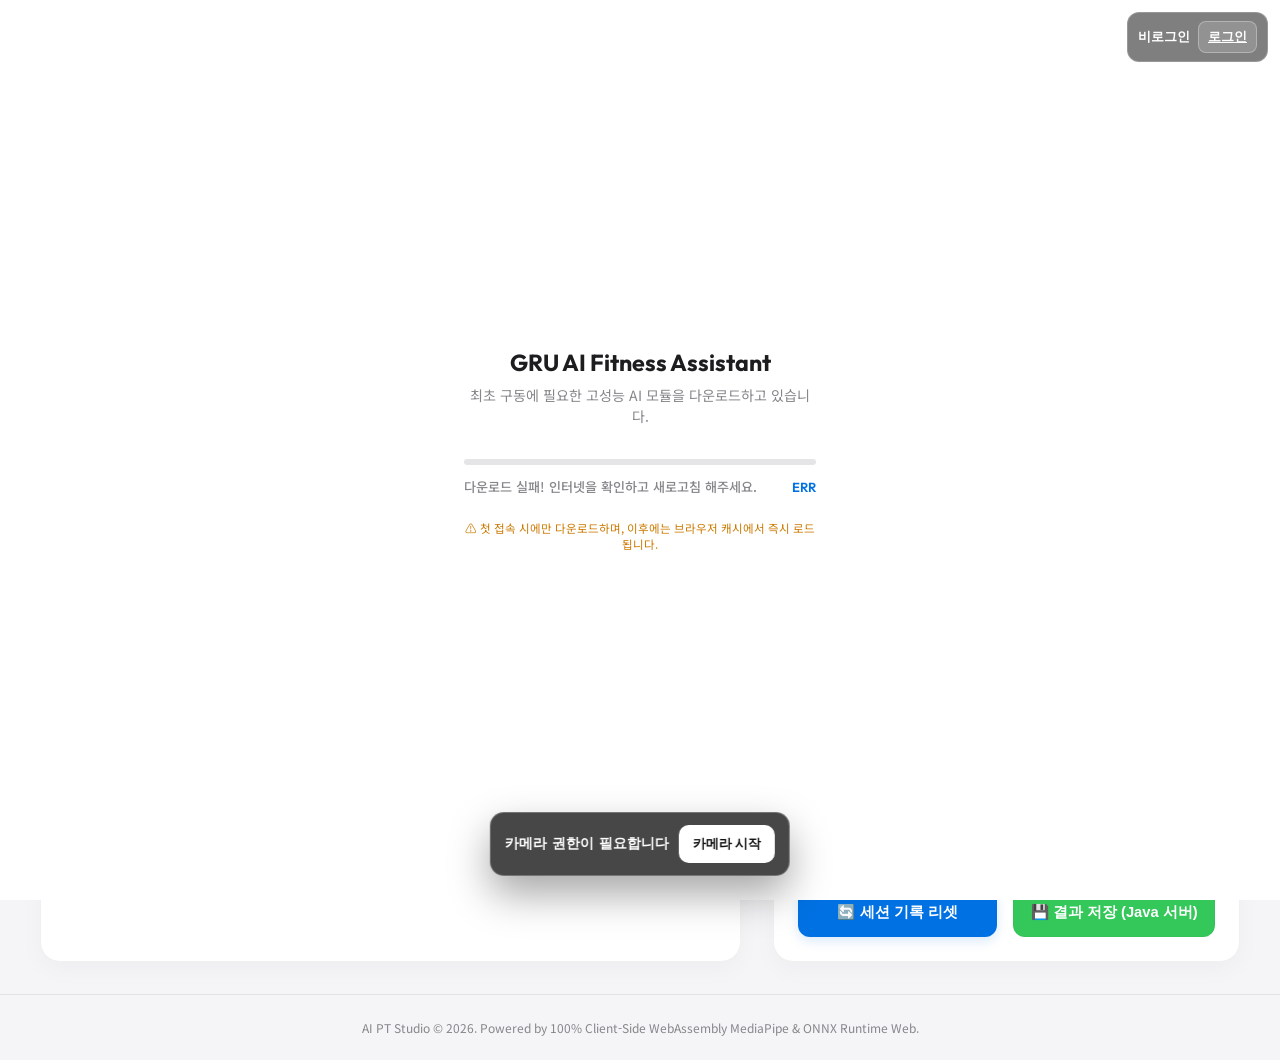
==== commit 779438fc: "update" ====
--- a/src/main/resources/static/exercise.html
+++ b/src/main/resources/static/exercise.html
@@ -5,7 +5,7 @@
     <meta charset="UTF-8">
     <meta name="viewport" content="width=device-width, initial-scale=1.0">
     <!-- COOP/COEP Service Worker for GitHub Pages high-speed WASM multithreading -->
-    <title>FITNESS | AI 운동 자세 코치</title>
+    <title>AI PT Studio — Premium Real-Time Edge AI Tracker</title>
     <!-- Google Fonts: Outfit & Noto Sans KR -->
     <link rel="preconnect" href="https://fonts.googleapis.com">
     <link rel="preconnect" href="https://fonts.gstatic.com" crossorigin>
@@ -835,86 +835,6 @@
             color: #cc7a00;
             line-height: 1.4;
         }
-
-        /* FITNESS unified UI override: visual layer only, camera/canvas/model logic untouched */
-        :root {
-            --primary: #74d680;
-            --primary-glow: rgba(116, 214, 128, 0.22);
-            --accent-cyan: #74d680;
-            --accent-emerald: #74d680;
-            --bg-base: #071f23;
-            --bg-surface: rgba(255, 255, 255, 0.88);
-        }
-        body {
-            background: #071f23;
-        }
-        header {
-            background: rgba(7, 31, 35, 0.78);
-            color: #fff;
-            border-bottom: 1px solid rgba(255,255,255,0.16);
-        }
-        .logo-section h1 {
-            font-size: clamp(1.8rem, 4vw, 2.6rem);
-            letter-spacing: -0.04em;
-            color: #fff;
-            font-weight: 900;
-        }
-        .status-pill,
-        .glass-card,
-        .camera-wrapper,
-        .sound-controller {
-            border: 1px solid rgba(255,255,255,0.18);
-            box-shadow: 0 18px 40px rgba(0,0,0,0.18);
-        }
-        .glass-card,
-        .sound-controller {
-            background: rgba(255,255,255,0.9);
-            backdrop-filter: blur(14px);
-        }
-        .panel-title {
-            color: #083239;
-            font-weight: 900;
-            letter-spacing: -0.02em;
-        }
-        .selector-btn.active,
-        .btn-primary,
-        #start-btn {
-            background: #74d680 !important;
-            color: #062024 !important;
-            box-shadow: 0 12px 26px rgba(116, 214, 128, 0.24) !important;
-        }
-        .selector-btn.active {
-            border-color: rgba(116, 214, 128, 0.9) !important;
-        }
-        .metric-bar-fill,
-        #gauge-circle {
-            stroke: #74d680;
-        }
-        .gauge-val,
-        .summary-val,
-        .metric-value {
-            color: #0f3f35;
-        }
-        footer {
-            color: rgba(255,255,255,0.74);
-        }
-        @media (max-width: 768px) {
-            header {
-                padding: 16px 18px;
-                gap: 12px;
-            }
-            .logo-section h1 {
-                font-size: 2rem;
-                word-break: keep-all;
-            }
-            main {
-                gap: 16px;
-            }
-            .glass-card {
-                border-radius: 20px;
-            }
-        }
-
     </style>
 
 <script>
@@ -942,40 +862,67 @@
 
 <!-- Camera Permission Fix Overlay -->
 <div id="camera-permission-fix" style="position:fixed; left:50%; bottom:24px; transform:translateX(-50%); z-index:100000; display:flex; gap:10px; align-items:center; padding:12px 14px; border-radius:14px; background:rgba(0,0,0,.72); color:#fff; border:1px solid rgba(255,255,255,.25); backdrop-filter:blur(12px); box-shadow:0 18px 40px rgba(0,0,0,.35); font:700 14px system-ui;">
-  <span>카메라 사용 준비</span>
-  <button type="button" onclick="requestCameraPermissionAndStart()" style="height:38px; padding:0 14px; border:0; border-radius:10px; background:#fff; color:#111; font-weight:900; cursor:pointer;">운동 시작</button>
+  <span>카메라 권한이 필요합니다</span>
+  <button type="button" onclick="requestCameraPermissionAndStart()" style="height:38px; padding:0 14px; border:0; border-radius:10px; background:#fff; color:#111; font-weight:900; cursor:pointer;">카메라 시작</button>
 </div>
 
 <script>
 async function requestCameraPermissionAndStart() {
   const box = document.getElementById("camera-permission-fix");
   try {
+    // iOS는 getUserMedia await 이후 사용자 제스처가 끊길 수 있어서, 카메라 요청 전에 TTS를 먼저 깨운다.
     if (typeof window.unlockTTSForIOS === "function") window.unlockTTSForIOS();
     if (!navigator.mediaDevices || !navigator.mediaDevices.getUserMedia) {
-      alert("이 브라우저에서 카메라 API를 사용할 수 없습니다. Chrome 최신 버전으로 접속해주세요.");
+      alert("이 브라우저에서 카메라 API를 사용할 수 없습니다. Chrome 최신 버전으로 접속해줘.");
       return;
     }
+
+    // Chrome 권한창을 강제로 띄우는 핵심 코드
+    const testStream = await navigator.mediaDevices.getUserMedia({
+      video: true,
+      audio: false
+    });
+
+    // 권한만 받고, 실제 원본 앱 카메라 실행은 기존 코드가 하게 스트림은 바로 종료
+    testStream.getTracks().forEach(track => track.stop());
+
     if (box) box.style.display = "none";
+
+    // 원본 GRU 로딩 시작 버튼이 있으면 그 버튼을 눌러서 기존 기능 그대로 진입
+    const startBtn = document.getElementById("start-btn");
+    if (startBtn && typeof startBtn.click === "function" && startBtn.style.display !== "none") {
+      startBtn.click();
+      return;
+    }
+
+    // 원본 함수가 있으면 호출
     if (typeof window.handleStartButton === "function") {
-      await window.handleStartButton();
+      window.handleStartButton();
+      return;
     }
+
+    // 혹시 원본 카메라 함수명이 따로 있으면 순서대로 시도
+    const candidates = ["startCamera", "initCamera", "startWebcam", "enableCam", "startWorkout"];
+    for (const name of candidates) {
+      if (typeof window[name] === "function") {
+        await window[name]();
+        return;
+      }
+    }
+
+    alert("카메라 권한은 허용됐지만 시작 함수를 찾지 못했습니다. 페이지를 새로고침 후 다시 눌러줘.");
   } catch (err) {
     console.error("[Camera Permission Error]", err);
     alert("카메라 권한 요청 실패: " + (err && err.message ? err.message : err));
   }
 }
 
-window.addEventListener("DOMContentLoaded", async function () {
+window.addEventListener("DOMContentLoaded", function () {
   const box = document.getElementById("camera-permission-fix");
   if (!box) return;
-  try {
-    if (navigator.permissions && navigator.permissions.query) {
-      const result = await navigator.permissions.query({ name: "camera" });
-      if (result.state === "granted") box.style.display = "none";
-    }
-  } catch (_) {
-    // Safari 일부 버전은 camera permission query를 지원하지 않습니다.
-  }
+
+  // 이미 카메라 권한이 허용된 경우에도 사용자가 직접 시작할 수 있게 버튼은 남겨둔다.
+  // 단, 원본 시작 버튼이 보이면 중복으로 너무 거슬리지 않게 약간 아래에만 표시.
 });
 </script>
 
@@ -990,8 +937,8 @@
     <!-- Cyberpunk Loader Overlay -->
     <div id="loader-overlay">
         <div class="loader-content">
-            <h2 class="loader-title">FITNESS AI TRAINER</h2>
-            <p class="loader-subtitle">운동 자세 분석에 필요한 AI 모듈을 준비하고 있습니다.</p>
+            <h2 class="loader-title">GRU AI Fitness Assistant</h2>
+            <p class="loader-subtitle">최초 구동에 필요한 고성능 AI 모듈을 다운로드하고 있습니다.</p>
 
             <div class="progress-container">
                 <div id="loader-progress-bar" class="progress-bar-fill"></div>
@@ -1025,7 +972,7 @@
     <!-- Login Overlay -->
     <div id="login-overlay" style="position:fixed; top:0; left:0; width:100%; height:100%; background:rgba(0,0,0,0.85); z-index:10000; display:none; align-items:center; justify-content:center; backdrop-filter:blur(10px);">
         <div style="background:white; padding:40px; border-radius:20px; width:90%; max-width:400px; text-align:center;">
-            <h2 style="margin-bottom:10px;">FITNESS 로그인</h2>
+            <h2 style="margin-bottom:10px;">AI PT 로그인</h2>
             <p style="color:#666; margin-bottom:30px;">기존 기록을 불러오거나 새로 등록하세요.</p>
             <input type="text" id="user-id" placeholder="아이디" style="width:100%; padding:14px; margin-bottom:12px; border:1px solid #ddd; border-radius:12px; font-size:1rem;">
             <input type="password" id="user-pw" placeholder="비밀번호" style="width:100%; padding:14px; margin-bottom:24px; border:1px solid #ddd; border-radius:12px; font-size:1rem;">
@@ -1040,7 +987,7 @@
 
         <div class="logo-section">
             <div>
-                <h1>FITNESS</h1>
+                <h1>GRU AI Fitness Assistant</h1>
             </div>
         </div>
 
@@ -1077,7 +1024,7 @@
             </div>
 
             <div class="sound-controller">
-                <span>🔊 실시간 음성 코칭 및 효과음 활성화</span>
+                <span>🔊 실시간 브라우저 100% 온디바이스 음성 코칭 및 경보 효과음 활성화</span>
                 <label class="toggle-switch">
                     <input type="checkbox" id="voice-enable" checked>
                     <span class="toggle-slider"></span>
@@ -1131,7 +1078,7 @@
                         </svg>
                         <div class="gauge-center">
                             <span id="score-value" class="gauge-val">0.0</span>
-                            <span class="gauge-lbl">점수</span>
+                            <span class="gauge-lbl">Score</span>
                         </div>
                     </div>
 
@@ -1177,7 +1124,7 @@
                 <div class="summary-grid">
                     <div class="summary-card">
                         <div id="sum-reps" class="summary-val">0</div>
-                        <div class="summary-lbl">총 횟수</div>
+                        <div class="summary-lbl">총 횟수 (Reps)</div>
                     </div>
                     <div class="summary-card">
                         <div id="sum-avg" class="summary-val">0.0</div>
@@ -1190,8 +1137,8 @@
                 </div>
 
                 <div class="actions-row">
-                    <button class="btn btn-primary" onclick="resetStats()">🔄 세션 기록 초기화</button>
-                    <button class="btn" style="background: var(--accent-emerald); color: white;" onclick="exportSessionData()">💾 결과 저장</button>
+                    <button class="btn btn-primary" onclick="resetStats()">🔄 세션 기록 리셋</button>
+                    <button class="btn" style="background: var(--accent-emerald); color: white;" onclick="exportSessionData()">💾 결과 저장 (Java 서버)</button>
                 </div>
             </div>
 
@@ -1199,7 +1146,7 @@
     </main>
 
     <footer>
-        FITNESS © 2026. Java ONNX 서버 기반 실시간 운동 자세 분석
+        AI PT Studio © 2026. Powered by 100% Client-Side WebAssembly MediaPipe & ONNX Runtime Web.
     </footer>
 
     <!-- MediaPipe Vision Task Library (ES module dynamic imports) -->
@@ -1715,56 +1662,90 @@
                 this.count = 0;
                 this.repScores = [];
                 this.downScores = [];
+                this.hasReachedGoodPoseThisRep = false;
             }
             reset() {
                 this.state = "ready";
                 this.count = 0;
                 this.repScores = [];
                 this.downScores = [];
-            }
-            update(angles, exercise, qualityScore) {
+                this.hasReachedGoodPoseThisRep = false;
+            }
+            update(angles, exercise, quality) {
                 const cfg = THRESHOLDS[exercise];
                 const prevState = this.state;
-                let angle;
+                let angle = 0;
 
                 if (cfg.key2) {
                     const vals = [];
                     if (angles[cfg.key] !== undefined) vals.push(angles[cfg.key]);
                     if (angles[cfg.key2] !== undefined) vals.push(angles[cfg.key2]);
-                    angle = vals.length ? vals.reduce((a, b) => a + b, 0) / vals.length : (cfg.inv ? 0 : 180);
+                    if (vals.length > 0) {
+                        angle = vals.reduce((a, b) => a + b, 0) / vals.length;
+                    } else {
+                        // Occlusion safety: if key joints are missing, ignore frame and keep current state
+                        return {
+                            state: this.state,
+                            changed: false,
+                            countIncreased: false,
+                            repDisallowed: false,
+                            count: this.count
+                        };
+                    }
                 } else {
-                    angle = angles[cfg.key] !== undefined ? angles[cfg.key] : (cfg.inv ? 0 : 180);
+                    if (angles[cfg.key] !== undefined) {
+                        angle = angles[cfg.key];
+                    } else {
+                        // Occlusion safety: if key joint is missing, ignore frame and keep current state
+                        return {
+                            state: this.state,
+                            changed: false,
+                            countIncreased: false,
+                            repDisallowed: false,
+                            count: this.count
+                        };
+                    }
                 }
 
                 let countIncreased = false;
-                const inverted = !!cfg.inv;
-
-                if (!inverted) {
+                let repDisallowed = false;
+
+                if (!cfg.inv) {
                     if (this.state === "ready" && angle < cfg.down) {
                         this.state = "down";
                         this.downScores = [];
+                        this.hasReachedGoodPoseThisRep = false; // Initialize to false on rep start
                     } else if (this.state === "down") {
-                        this.downScores.push(qualityScore);
+                        this.downScores.push(quality);
                         if (angle > cfg.up) {
                             this.state = "ready";
-                            this.count += 1;
-                            this.repScores.push(this.downScores.length ? Math.max(...this.downScores) : qualityScore);
+                            if (this.hasReachedGoodPoseThisRep) {
+                                this.count += 1;
+                                this.repScores.push(this.downScores.length > 0 ? Math.max(...this.downScores) : quality);
+                                countIncreased = true;
+                            } else {
+                                repDisallowed = true;
+                            }
                             this.downScores = [];
-                            countIncreased = true;
                         }
                     }
                 } else {
                     if (this.state === "ready" && angle > cfg.down) {
                         this.state = "down";
                         this.downScores = [];
+                        this.hasReachedGoodPoseThisRep = false; // Initialize to false on rep start
                     } else if (this.state === "down") {
-                        this.downScores.push(qualityScore);
+                        this.downScores.push(quality);
                         if (angle < cfg.up) {
                             this.state = "ready";
-                            this.count += 1;
-                            this.repScores.push(this.downScores.length ? Math.max(...this.downScores) : qualityScore);
+                            if (this.hasReachedGoodPoseThisRep) {
+                                this.count += 1;
+                                this.repScores.push(this.downScores.length > 0 ? Math.max(...this.downScores) : quality);
+                                countIncreased = true;
+                            } else {
+                                repDisallowed = true;
+                            }
                             this.downScores = [];
-                            countIncreased = true;
                         }
                     }
                 }
@@ -1772,10 +1753,8 @@
                 return {
                     state: this.state,
                     changed: prevState !== this.state,
-                    state_changed: prevState !== this.state,
-                    measuring: this.state === "down",
                     countIncreased: countIncreased,
-                    repDisallowed: false,
+                    repDisallowed: repDisallowed,
                     count: this.count
                 };
             }
@@ -1801,7 +1780,7 @@
                 const nx = (point.x - cx) / scale;
                 const ny = (point.y - cy) / scale;
                 const nz = (point.z - cz) / scale;
-                coords.push(nx, ny, nz, Number(point.visibility ?? 0));
+                coords.push(nx, ny, nz, point.visibility || 0);
             }
             return new Float32Array(coords);
         }
@@ -1921,12 +1900,11 @@
         }
 
         function generateFeedback(angles, exercise, score, state) {
-            // Python Score_manager.generate_feedback과 동일하게 동작:
-            // 감지 안 됨 또는 ready 상태에서는 TTS/피드백을 내보내지 않습니다.
             if (Object.keys(angles).length === 0) return "";
-            if (state !== "down") return "";
             const feedbacks = [];
             const isActivePhase = state === "down";
+            // 스쿼트만이 아니라 푸시업/풀업도 각도만 잡히면 피드백이 나오도록 한다.
+            // READY 상태에서는 칭찬/유지 멘트가 계속 반복되지 않게, 명확한 교정 피드백만 통과시킨다.
 
             if (exercise === "squat") {
                 const knee = angles["knee"] !== undefined ? angles["knee"] : 180;
@@ -2031,10 +2009,7 @@
 
         async function startPreloadingAssets() {
             const preloadFiles = [
-                { key: "pose_landmarker", url: "pose_landmarker_full.task", name: "포즈 추적 모델 (9.4 MB)", size: 9398198 },
-                { key: "squat", url: "models/squat.onnx", name: "스쿼트 AI 모델 (314 KB)", size: 313915 },
-                { key: "pushup", url: "models/pushup.onnx", name: "푸시업 AI 모델 (314 KB)", size: 313915 },
-                { key: "pullup", url: "models/pullup.onnx", name: "풀업 AI 모델 (314 KB)", size: 313915 }
+                { key: "pose_landmarker", url: "pose_landmarker_full.task", name: "포즈 추적 모델 (9.4 MB)", size: 9398198 }
             ];
 
             const totalBytes = preloadFiles.reduce((acc, f) => acc + f.size, 0);
@@ -2126,7 +2101,9 @@
 
                 console.log("MediaPipe initialized successfully from preloaded buffer.");
 
-                await loadONNXModel(activeExercise);
+                updateConnectionStatus('connected', 'MediaPipe 준비 완료 · Java AI 연결 대기 중');
+
+                initCamera();
 
             } catch (err) {
                 console.error("Initialization failed:", err);
@@ -2247,71 +2224,72 @@
         let fpsSamples = [];
         let lastMpTimestamp = 0; // MediaPipe 타임스탬프 단조증가 보장용
 
-        // Java Spring Boot ONNX 서버 모드
-        let javaBackendSocket = null;
-        let javaBackendExercise = null;
-        let javaBackendBusy = false;
-        let javaPrevCount = 0;
-
-        function getJavaBackendWsUrl(exercise) {
+        // Java 서버 AI 모드
+        let backendSocket = null;
+        let backendExercise = null;
+        let backendBusy = false;
+        let backendPrevCount = 0;
+
+        function backendWsUrl(exercise) {
             const protocol = location.protocol === "https:" ? "wss:" : "ws:";
             return `${protocol}//${location.host}/ws/${exercise}`;
         }
 
-        function ensureJavaBackendSocket() {
-            if (javaBackendSocket && javaBackendSocket.readyState === WebSocket.OPEN && javaBackendExercise === activeExercise) {
+        function ensureBackendSocket() {
+            if (backendSocket && backendSocket.readyState === WebSocket.OPEN && backendExercise === activeExercise) {
                 return true;
             }
 
-            if (javaBackendSocket) {
-                try { javaBackendSocket.close(); } catch (_) {}
-            }
-
-            javaBackendExercise = activeExercise;
-            javaBackendSocket = new WebSocket(getJavaBackendWsUrl(activeExercise));
-
-            javaBackendSocket.onopen = () => {
+            if (backendSocket) {
+                try { backendSocket.close(); } catch (_) {}
+            }
+
+            backendExercise = activeExercise;
+            backendSocket = new WebSocket(backendWsUrl(activeExercise));
+
+            backendSocket.onopen = () => {
                 updateConnectionStatus('connected', `Java ${activeExercise.toUpperCase()} AI 연결됨`);
             };
 
-            javaBackendSocket.onmessage = (event) => {
-                javaBackendBusy = false;
+            backendSocket.onmessage = (event) => {
+                backendBusy = false;
                 try {
                     const data = JSON.parse(event.data);
                     if (data.error) {
+                        console.warn("Java AI error:", data);
                         if (data.error === "no_pose" || data.error === "no_landmarks") updateHUDNoPose();
                         return;
                     }
-                    applyJavaBackendResult(data);
+                    applyBackendResult(data);
                 } catch (err) {
-                    console.warn("Java AI 결과 처리 실패:", err);
+                    console.warn("Java AI 응답 처리 실패:", err);
                 }
             };
 
-            javaBackendSocket.onerror = (err) => {
-                javaBackendBusy = false;
-                console.error("Java WebSocket 오류:", err);
+            backendSocket.onerror = (err) => {
+                backendBusy = false;
+                console.error("Java AI WebSocket 오류:", err);
                 updateConnectionStatus('disconnected', 'Java AI 연결 실패');
             };
 
-            javaBackendSocket.onclose = () => {
-                javaBackendBusy = false;
+            backendSocket.onclose = () => {
+                backendBusy = false;
                 updateConnectionStatus('disconnected', 'Java AI 연결 종료');
             };
 
             return false;
         }
 
-        function applyJavaBackendResult(data) {
+        function applyBackendResult(data) {
             const poseLabel = data.pose_label || "Good";
             const stateData = data.state || { state: "ready", count: 0, measuring: false };
             const scoreData = data.score || { total: 0, accuracy: null, stability: 100, measuring: stateData.measuring };
             const feedbackText = data.feedback || "";
             const landmarks = (data.landmarks || []).map(p => ({ x: p[0], y: p[1], visibility: 1 }));
 
-            stateData.countIncreased = Number(stateData.count || 0) > javaPrevCount;
+            stateData.countIncreased = Number(stateData.count || 0) > backendPrevCount;
             stateData.repDisallowed = false;
-            javaPrevCount = Number(stateData.count || 0);
+            backendPrevCount = Number(stateData.count || 0);
 
             if (landmarks.length >= 33) {
                 drawSkeletonOverlay(landmarks, poseLabel);
@@ -2355,13 +2333,12 @@
                     const rawLandmarks = results && results.landmarks && results.landmarks.length ? results.landmarks[0] : null;
 
                     if (rawLandmarks) {
-                        const socketReady = ensureJavaBackendSocket();
-
-                        // 프론트엔드는 판단하지 않습니다.
-                        // raw landmark만 Java 서버로 보내고, Good/Bad/카운트/점수/피드백은 서버 결과를 그대로 표시합니다.
-                        if (socketReady && !javaBackendBusy) {
-                            javaBackendBusy = true;
-                            javaBackendSocket.send(JSON.stringify({
+                        const socketReady = ensureBackendSocket();
+
+                        // 프론트엔드는 판단하지 않고 landmark만 Java 서버로 보냅니다.
+                        if (socketReady && !backendBusy) {
+                            backendBusy = true;
+                            backendSocket.send(JSON.stringify({
                                 landmarks: rawLandmarks.map(p => ({
                                     x: p.x,
                                     y: p.y,
@@ -2384,27 +2361,8 @@
 
         // ONNX 추론을 렌더 루프와 분리하여 비동기로 실행
         async function runOnnxInference() {
-            if (isOnnxRunning || !onnxSession) return;
-            isOnnxRunning = true;
-            try {
-                const flattened = new Float32Array(30 * 132);
-                const bufferSnapshot = featureBuffer.slice();
-                for (let i = 0; i < 30; i++) {
-                    flattened.set(bufferSnapshot[i], i * 132);
-                }
-
-                const tensor = new ort.Tensor('float32', flattened, [1, 30, 132]);
-                const feeds = { [onnxSession.inputNames[0]]: tensor };
-                const outputs = await onnxSession.run(feeds);
-                const outputData = outputs[onnxSession.outputNames[0]].data;
-
-                const predictedClass = outputData[0] >= outputData[1] ? 0 : 1;
-                cachedPoseLabel = predictedClass === 0 ? "Good" : "Bad";
-            } catch (err) {
-                console.warn("ONNX inference fail:", extractWasmErrorMessage(err));
-            } finally {
-                isOnnxRunning = false;
-            }
+            // Java 서버 AI 모드에서는 브라우저 ONNX 추론을 사용하지 않습니다.
+            return;
         }
 
         // Gorgeous custom skeleton drawer matching the Local Test model's exact joints & visibility thresholds
@@ -2602,14 +2560,13 @@
             lastChosenSide = {};
 
             updateCameraGuide();
-            // Java 서버 WebSocket을 새 운동으로 다시 연결
-            if (javaBackendSocket) {
-                try { javaBackendSocket.close(); } catch (_) {}
-                javaBackendSocket = null;
-            }
-            javaBackendExercise = null;
-            javaBackendBusy = false;
-            javaPrevCount = 0;
+            if (backendSocket) {
+                try { backendSocket.close(); } catch (_) {}
+                backendSocket = null;
+            }
+            backendExercise = null;
+            backendBusy = false;
+            backendPrevCount = 0;
         };
 
         window.updateCameraGuide = function () {
@@ -2788,27 +2745,18 @@
         }
 
         // 시작 버튼 클릭 핸들러 — 사용자 제스처 안에서 TTS 엔진 활성화
-        let readyIntroPlayed = false;
-        window.handleStartButton = async function () {
+        window.handleStartButton = function () {
             // iPad/iPhone/Safari 대응: 사용자 버튼 클릭 순간에 TTS 엔진을 직접 unlock
             unlockTTSForIOS();
-
-            const permissionBox = document.getElementById("camera-permission-fix");
-            if (permissionBox) permissionBox.style.display = "none";
-
-            if (!isCameraActive) {
-                await initCamera();
-            }
 
             // 로딩 오버레이 제거
             const loader = document.getElementById("loader-overlay");
             loader.classList.add("fade-out");
 
-            // 인트로 안내 TTS 중복 방지
-            if (!readyIntroPlayed) {
-                readyIntroPlayed = true;
+            // 인트로 안내 TTS
+            setTimeout(() => {
                 speakTTS("준비 완료. 자세를 잡고 운동을 시작해볼게요.", true);
-            }
+            }, 300);
         };
 
         if (document.readyState === 'loading') {
